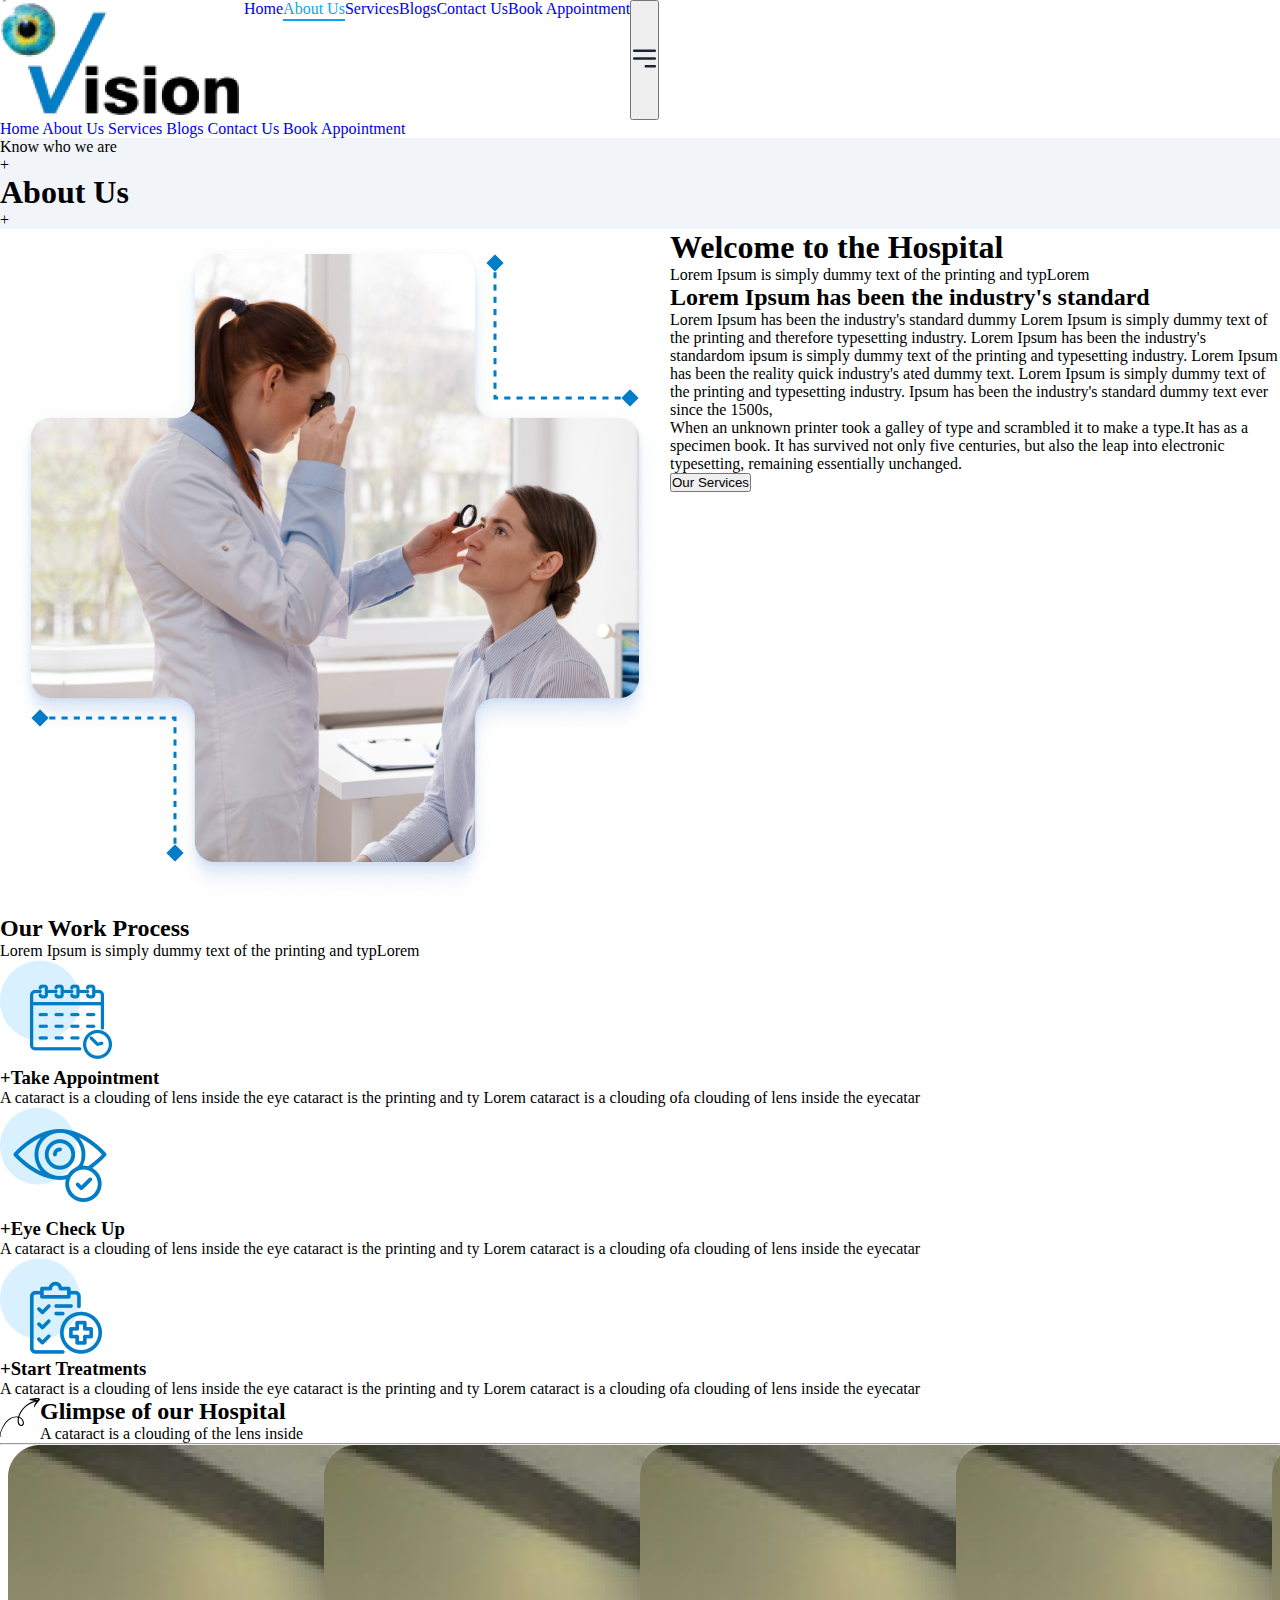
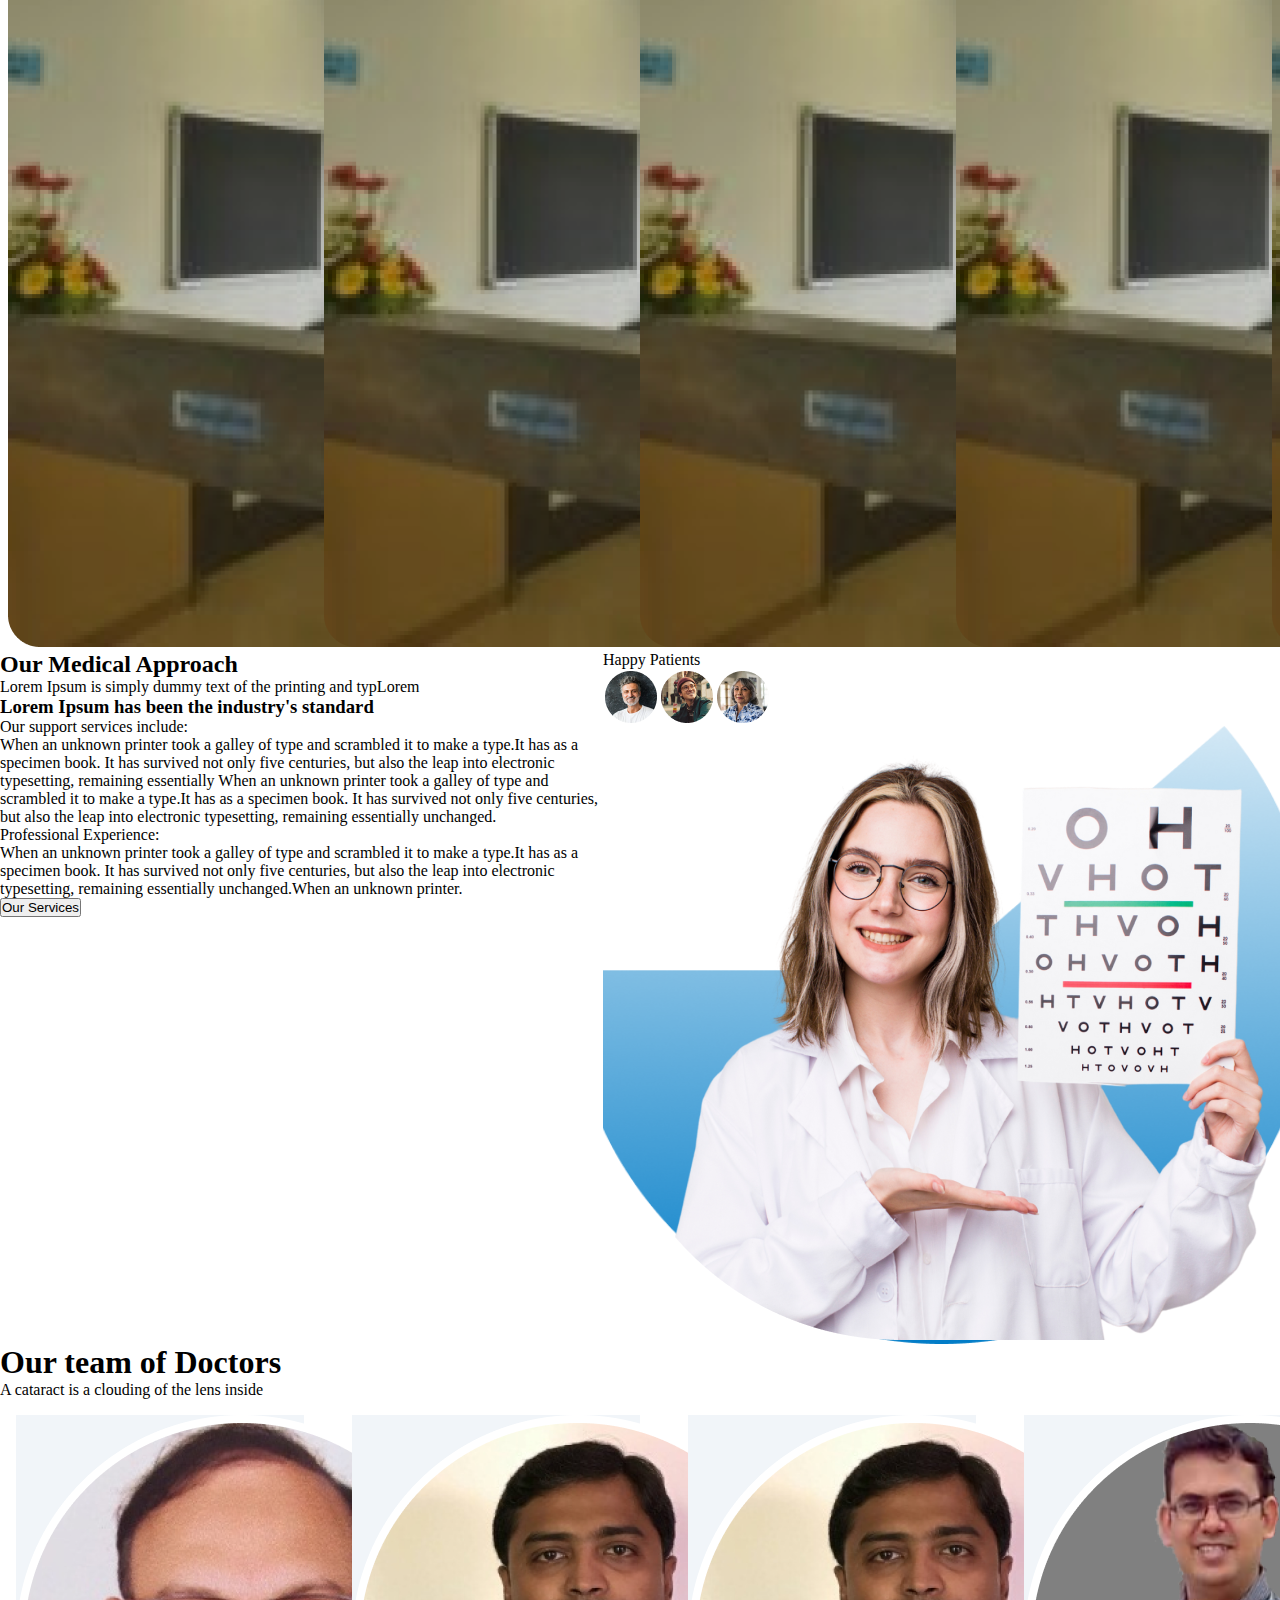
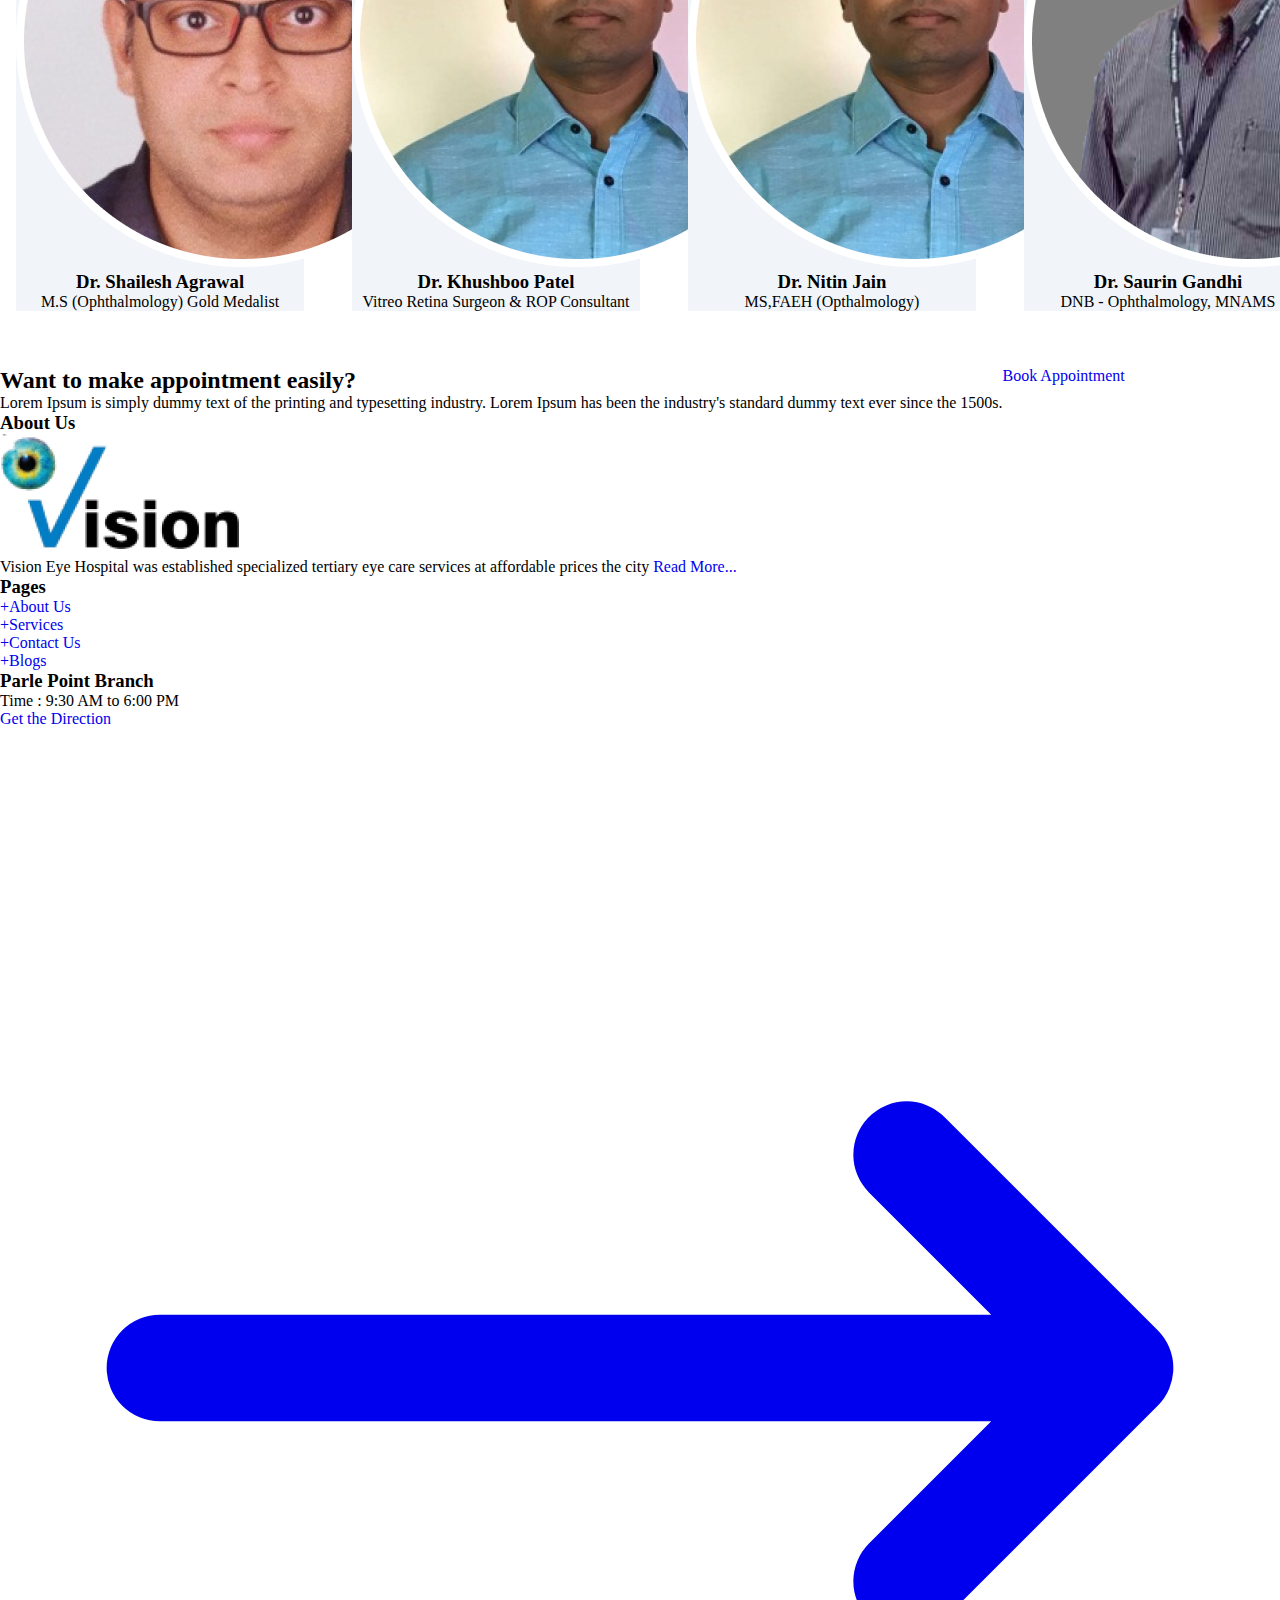
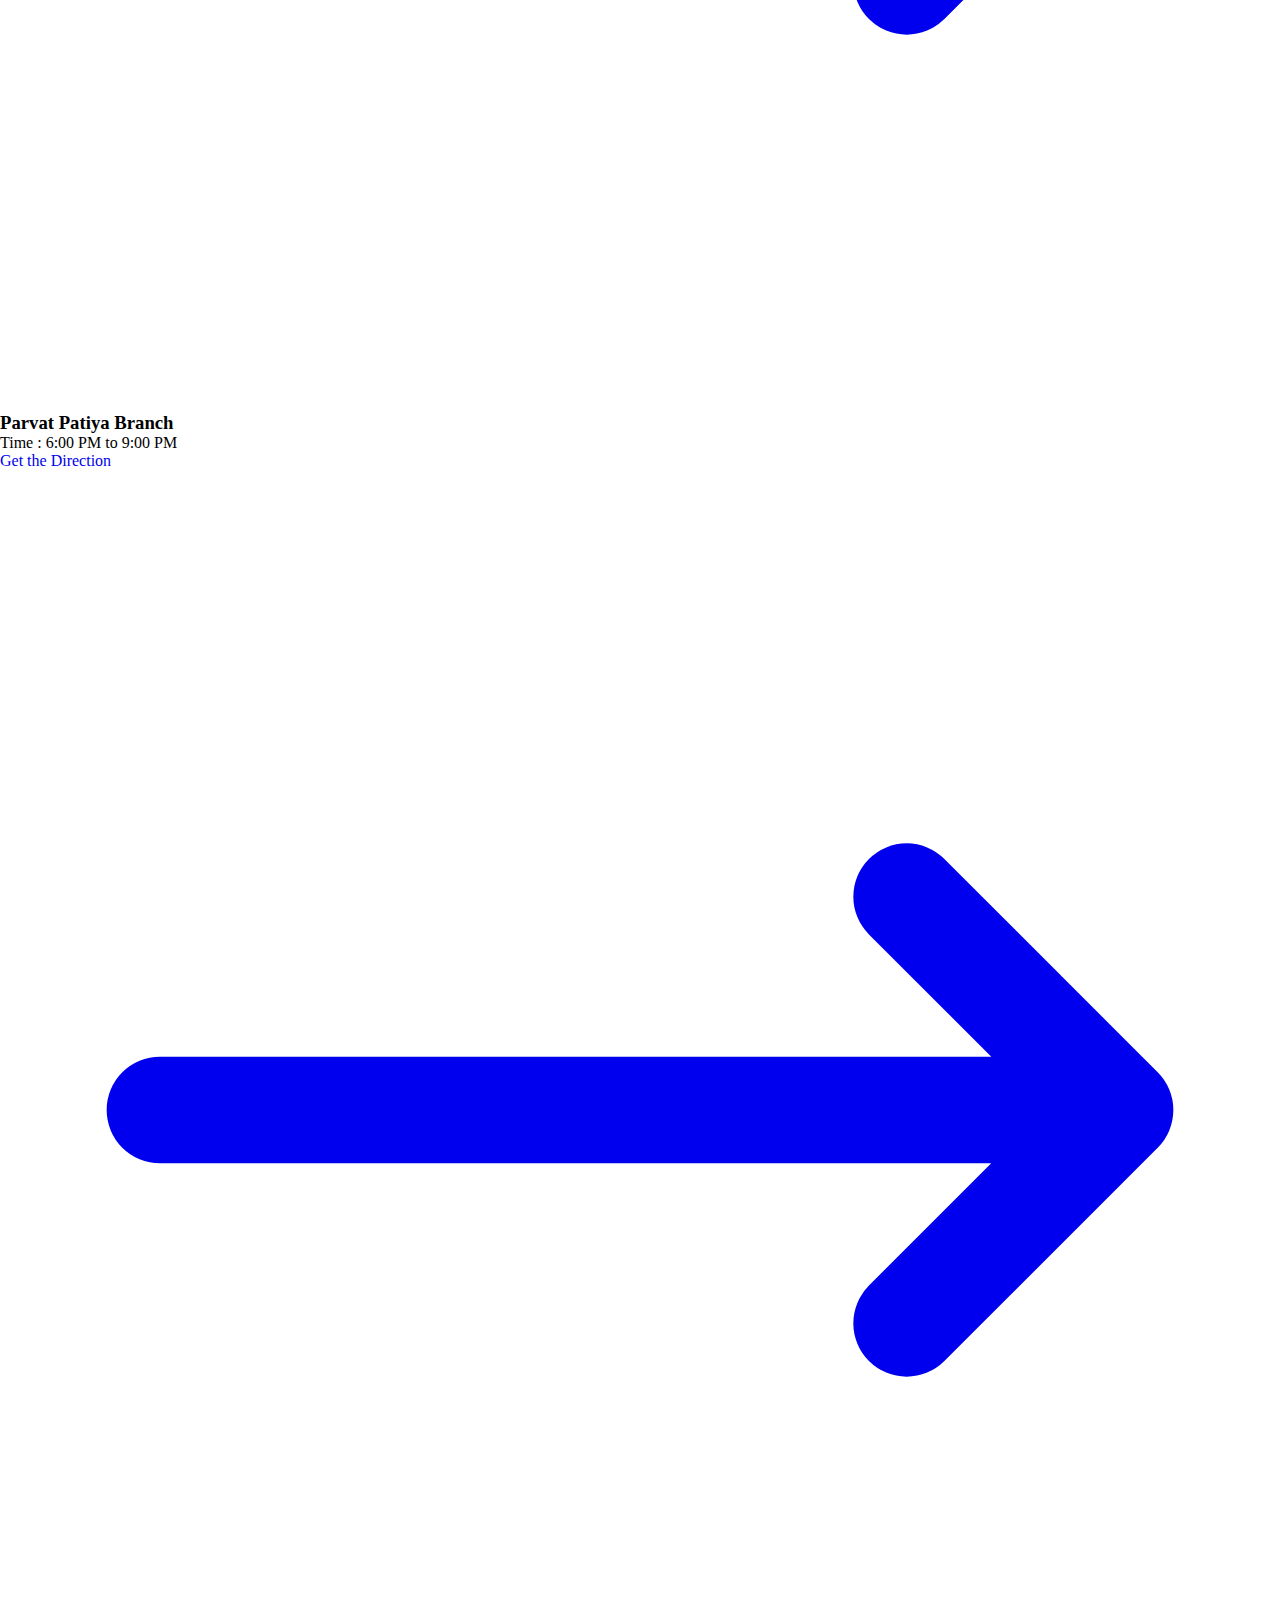
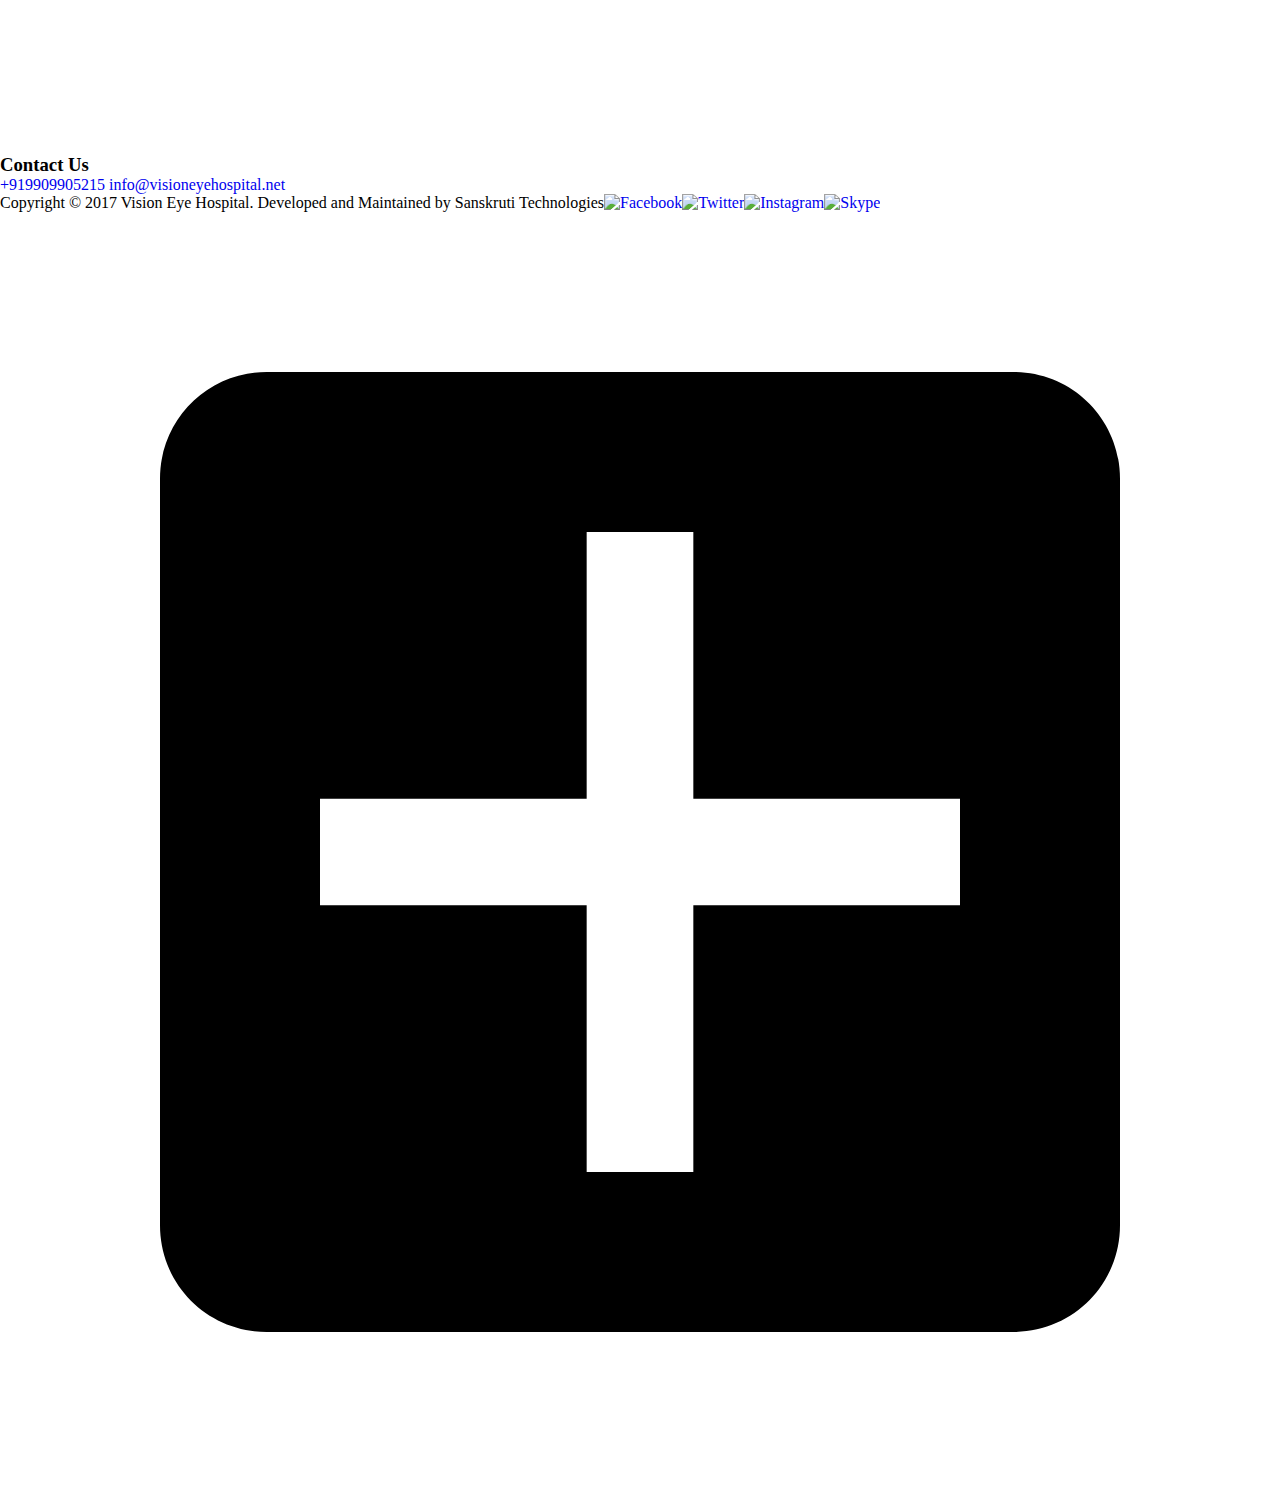
==== about.html @ 5289f66e "Merge branch 'main' of https://github.com/SrMehul108/VisionEyeStat" ====
<!DOCTYPE html>
<html lang="en">

<head>
        <meta charset="UTF-8">
        <meta name="viewport" content="width=device-width, initial-scale=1.0">
        <!-- CSS  -->
        <!-- <link rel="stylesheet" href="./CSS/style.css"> -->
        <link rel="stylesheet" href="./CSS/about.css">
        <link rel="stylesheet" href="./CSS/responsive.css">
        <!-- FONT CDN  -->
        <link rel="preconnect" href="https://fonts.googleapis.com" />
        <link rel="preconnect" href="https://fonts.gstatic.com" crossorigin />
        <link href="https://fonts.googleapis.com/css2?family=Josefin+Sans:ital,wght@0,100..700;1,100..700&display=swap"
                rel="stylesheet" />
        <link href="https://fonts.googleapis.com/css2?family=Italiana&family=Josefin+Sans:ital,wght@0,100..700;1,100..700&display=swap"
                rel="stylesheet" />

        <!-- SLIDER CDN  -->
        <script src="https://cdnjs.cloudflare.com/ajax/libs/slick-carousel/1.9.0/slick.min.js"
                integrity="sha512-HGOnQO9+SP1V92SrtZfjqxxtLmVzqZpjFFekvzZVWoiASSQgSr4cw9Kqd2+l8Llp4Gm0G8GIFJ4ddwZilcdb8A=="
                crossorigin="anonymous" referrerpolicy="no-referrer"></script>
        <link rel="stylesheet" href="https://cdn.jsdelivr.net/npm/swiper@11/swiper-bundle.min.css" />

        <!-- Slick Carousel CSS -->
        <link rel="stylesheet" type="text/css"
                href="https://cdn.jsdelivr.net/npm/slick-carousel@1.8.1/slick/slick.css" />
        <link rel="stylesheet" type="text/css"
                href="https://cdn.jsdelivr.net/npm/slick-carousel@1.8.1/slick/slick-theme.css" />
        <!-- jQuery -->
        <script src="https://code.jquery.com/jquery-3.6.0.min.js"></script>
        <!-- Slick Carousel JS -->
        <script src="https://cdn.jsdelivr.net/npm/slick-carousel@1.8.1/slick/slick.min.js"></script>

        <link href="https://fonts.googleapis.com/css2?family=Italiana&family=Josefin+Sans:ital,wght@0,100..700;1,100..700&display=swap"
                rel="stylesheet" />
        <title>About Us</title>
</head>

<body>
        <!-- BEGINING OF HEADER  -->
        <header class="border-b w-100 sticky top-0 bg-white z-50">
                <div class="container mx-auto px-4 h-20 flex items-center justify-between">
                        <!-- Logo -->
                        <a href="/" class="flex items-center space-x-2">
                                <img src="./Image/headerlogo.png" alt="Vision Logo" class="h-10 w-auto">
                        </a>

                        <!-- Desktop Navigation -->
                        <nav class="hidden md:block">
                                <ul class="flex items-center space-x-8">
                                        <li><a href="./index.html" class="nav-link  text-sm font-medium">Home</a>
                                        </li>
                                        <li><a href="./about.html" class="nav-link active text-sm font-medium">About
                                                        Us</a>
                                        </li>
                                        <li class="dropdown relative">
                                                <a href="#" class="nav-link text-sm font-medium flex items-center">
                                                        Services
                                                        <svg class="w-4 h-4 ml-1" fill="none" stroke="currentColor"
                                                                viewBox="0 0 24 24">
                                                                <path stroke-linecap="round" stroke-linejoin="round"
                                                                        stroke-width="2" d="M19 9l-7 7-7-7" />
                                                        </svg>
                                                </a>
                                                <div class="dropdown-content mt-2 py-2 border border-gray-200">
                                                        <a href="/services/eye-examination"
                                                                class="block px-4 py-2 text-sm hover:bg-gray-100">Eye
                                                                Examination</a>
                                                        <a href="/services/contact-lens"
                                                                class="block px-4 py-2 text-sm hover:bg-gray-100">Contact
                                                                Lens Fitting</a>
                                                        <a href="/services/vision-therapy"
                                                                class="block px-4 py-2 text-sm hover:bg-gray-100">Vision
                                                                Therapy</a>
                                                </div>
                                        </li>
                                        <li><a href="./Blog.html" class="nav-link text-sm font-medium">Blogs</a></li>
                                        <li><a href="./contactUs.html" class="nav-link text-sm font-medium">Contact
                                                        Us</a>
                                        </li>
                                </ul>
                        </nav>

                        <!-- Book Appointment Button -->
                        <a href="./bookAppointment.html"
                                class="bg-blue-500 hover:bg-blue-600 lg:block md:block hidden text-white px-4 py-2 rounded-md text-sm font-medium">
                                Book Appointment
                        </a>

                        <!-- Mobile Menu Button -->
                        <button class="md:hidden" id="mobile-menu-button">
                                <svg width="25" height="19" viewBox="0 0 25 19" fill="none"
                                        xmlns="http://www.w3.org/2000/svg">
                                        <path d="M2.16602 1.75H22.8327M2.16602 9.5H22.8327M13.791 17.25H22.8327"
                                                stroke="#1C2434" stroke-width="2.5" stroke-linecap="round"
                                                stroke-linejoin="round" />
                                </svg>

                        </button>
                </div>

                <!-- Mobile Menu -->
                <div class="mobile-menu md:hidden" id="mobile-menu">
                        <div class="px-4 py-2 space-y-1">
                                <a href="/" class="block px-3 py-2 text-base font-medium hover:bg-gray-100">Home</a>
                                <a href="about.html"
                                        class="block px-3 py-2 text-base font-medium hover:bg-gray-100">About
                                        Us</a>
                                <a href="/services"
                                        class="block px-3 py-2 text-base font-medium hover:bg-gray-100">Services</a>
                                <a href="./Blog.html"
                                        class="block px-3 py-2 text-base font-medium hover:bg-gray-100">Blogs</a>
                                <a href="/contactUs.html"
                                        class="block px-3 py-2 text-base font-medium hover:bg-gray-100">Contact Us</a>
                                <a href="./bookAppointment.html"
                                        class="bg-blue-500 hover:bg-blue-600 text-white px-4 py-2 rounded-md text-sm font-medium">
                                        Book Appointment
                                </a>
                        </div>
                </div>
        </header>
        <!-- END OF HEADER  -->
        <div class="min-h-[300px] bg-pattern relative">
                <div class="bgpng z-10  opacity-0.5">
                        <div class="container mx-auto px-4 py-16 md:py-24">
                                <div class="max-w-4xl mx-auto text-center">
                                        <!-- Label -->
                                        <div class="w-full  mb-4   flex justify-center items-center text-white text-lg">
                                                <div
                                                        class="text-sm text-white font-medium bg-blue-500  px-4 py-1 rounded-full">
                                                        Know who we are</div>
                                        </div>

                                        <!-- Heading Container -->
                                        <div class="relative inline-flex items-center justify-center">
                                                <!-- Left Plus -->
                                                <span
                                                        class="absolute left-7 -top-2 text-blue-500 text-3xl font-semibold">+</span>

                                                <!-- Main Heading -->
                                                <h1
                                                        class="text-4xl md:text-5xl lg:text-6xl font-bold text-gray-900 px-12">
                                                        About Us
                                                </h1>

                                                <!-- Right Plus -->
                                                <span
                                                        class="absolute right-6 -bottom-2 text-blue-500 text-3xl font-semibold">+</span>
                                        </div>
                                </div>
                        </div>
                </div>
        </div>

        <!-- section -->
        <main class="container mx-auto px-4 py-12 md:py-24">
                <div class="flex flex-col md:flex-row items-center gap-8 md:gap-16">
                        <!-- Image Section with Decorative Elements -->
                        <div class="relative w-full md:w-1/2">
                                <img src="../Image/aboutSection1.png" alt="Doctor examining patient"
                                        class="rounded-lg  relative z-10" />
                        </div>

                        <!-- Content Section -->
                        <div class="w-full md:w-1/2 space-y-6">
                                <div class="space-y-2">
                                        <h1 class="text-4xl md:text-5xl font-bold">
                                                <span class="text-blue-500">Welcome</span> to the Hospital
                                        </h1>
                                        <p class="text-gray-600">
                                                Lorem Ipsum is simply dummy text of the printing and typLorem
                                        </p>
                                        <div class=" w-6 h-0 border border-black"></div>
                                </div>
                                <div class="space-y-4">
                                        <h2 class="text-xl font-semibold text-gray-800">
                                                Lorem Ipsum has been the industry's standard
                                        </h2>
                                        <p class="text-gray-600">
                                                Lorem Ipsum has been the industry's standard dummy Lorem Ipsum is simply
                                                dummy text of the printing and therefore typesetting industry. Lorem
                                                Ipsum has been the industry's standardom ipsum is simply dummy text of
                                                the printing and typesetting industry. Lorem Ipsum has been the reality
                                                quick industry's ated dummy text. Lorem Ipsum is simply dummy text of
                                                the printing and typesetting industry. Ipsum has been the industry's
                                                standard dummy text ever since the 1500s,
                                        </p>
                                        <p class="text-gray-600">
                                                When an unknown printer took a galley of type and scrambled it to make a
                                                type.It has as a specimen book. It has survived not only five centuries,
                                                but also the leap into electronic typesetting, remaining essentially
                                                unchanged.
                                        </p>
                                </div>

                                <button
                                        class="bg-blue-500 text-white px-8 py-3 rounded-lg hover:bg-blue-600 transition-colors">
                                        Our Services
                                </button>
                        </div>
                </div>
        </main>
        <!-- our work process -->
        <div class="bg-gray-50">
                <section class="container mx-auto px-4 py-16 ">
                        <!-- Header -->
                        <div class="text-center mb-4">
                                <h2 class="text-3xl md:text-4xl font-bold mb-4">
                                        Our <span class="text-blue-500">Work</span> Process
                                </h2>
                                <p class="text-gray-600">
                                        Lorem Ipsum is simply dummy text of the printing and typLorem
                                </p>
                                <div class="w-10 h-1 bg-black mx-auto mt-4"></div>
                        </div>

                        <!-- Process Cards -->
                        <div class="grid grid-cols-1 md:grid-cols-3 gap-8 max-w-6xl mx-auto">
                                <!-- Take Appointment -->
                                <div class="text-center p-6">
                                        <div class="w-16 h-16 mx-auto mb-6">
                                                <img src="../Image/f1.png" alt="">
                                        </div>
                                        <h3 class="text-xl font-semibold mb-4 flex items-center justify-center">
                                                <span class="text-blue-500 mr-2">+</span>
                                                Take Appointment
                                        </h3>
                                        <p class="text-gray-600 leading-relaxed">
                                                A cataract is a clouding of lens inside the eye cataract is the printing
                                                and ty Lorem cataract is a clouding ofa clouding of lens inside the
                                                eyecatar
                                        </p>
                                </div>

                                <!-- Eye Check Up -->
                                <div class="text-center p-6">
                                        <div class="w-16 h-16 mx-auto mb-6">
                                                <img src="../Image/f2.png" alt="">
                                        </div>
                                        <h3 class="text-xl font-semibold mb-4 flex items-center justify-center">
                                                <span class="text-blue-500 mr-2">+</span>
                                                Eye Check Up
                                        </h3>
                                        <p class="text-gray-600 leading-relaxed">
                                                A cataract is a clouding of lens inside the eye cataract is the printing
                                                and ty Lorem cataract is a clouding ofa clouding of lens inside the
                                                eyecatar
                                        </p>
                                </div>

                                <!-- Start Treatments -->
                                <div class="text-center p-6">
                                        <div class="w-16 h-16 mx-auto mb-6">
                                                <img src="../Image/f3.png" alt="">
                                        </div>
                                        <h3 class="text-xl font-semibold mb-4 flex items-center justify-center">
                                                <span class="text-blue-500 mr-2">+</span>
                                                Start Treatments
                                        </h3>
                                        <p class="text-gray-600 leading-relaxed">
                                                A cataract is a clouding of lens inside the eye cataract is the printing
                                                and ty Lorem cataract is a clouding ofa clouding of lens inside the
                                                eyecatar
                                        </p>
                                </div>
                        </div>
                </section>
        </div>
        <!-- slider -->
        <section>
                <div class="container mx-auto px-4">
                        <div class="text-center mb-4 md:mb-4 flex items-center justify-center">
                                <svg width="40" height="40" viewBox="0 0 144 144" fill="none"
                                        xmlns="http://www.w3.org/2000/svg" class="mr-2 md:mr-4">
                                        <path fill-rule="evenodd" clip-rule="evenodd"
                                                d="M129.189 0.0490494C128.744 0.119441 126.422 0.377545 124.03 0.635648C114.719 1.6446 109.23 2.4893 108.058 3.09936C107.119 3.56864 106.674 4.34295 106.674 5.44576C106.674 6.71281 107.424 7.51058 109.043 7.97986C110.403 8.37875 110.825 8.42567 118.87 9.52847C121.778 9.92736 124.288 10.3028 124.475 10.3732C124.663 10.4436 122.951 11.1006 120.676 11.8749C110.028 15.4414 100.412 20.7677 91.7339 27.9242C88.38 30.7164 81.6957 37.4271 79.2096 40.5009C73.8387 47.2116 69.6874 54.8139 66.5681 63.7302C65.9348 65.4665 65.3484 66.8978 65.2546 66.8978C65.1374 66.8978 63.7771 66.7336 62.2291 66.5693C52.9649 65.5134 43.1847 68.1649 34.1316 74.2186C24.7735 80.46 18.5349 87.7338 10.5371 101.742C2.53943 115.726 -1.0959 127.482 0.287874 135.014C0.89767 138.463 2.0469 140.035 3.97011 140.082C5.28352 140.105 5.37733 139.659 4.20465 139.049C3.05541 138.463 2.6567 137.9 2.32835 136.281C0.616228 128.021 6.24512 113.028 17.4325 96.1104C23.2725 87.241 28.362 81.9147 35.5622 77.1046C43.8649 71.5437 52.7069 69.033 61.1737 69.8308C64.9967 70.1828 64.6917 69.9247 64.1992 72.4822C62.2525 82.5013 63.8005 92.6378 67.9753 97.354C73.1116 103.079 81.9771 102 85.0027 95.2657C86.3395 92.2858 86.3864 87.7103 85.1434 83.9796C83.1498 78.0901 80.007 73.8197 75.4335 70.8163C73.8152 69.7604 70.4848 68.1883 69.875 68.1883C69.359 68.1883 69.4294 67.6487 70.2268 65.3257C72.3377 59.2486 75.457 52.7021 78.4122 48.244C83.2436 40.9232 91.4524 32.5701 99.1687 27.103C105.806 22.4102 113.241 18.5386 120.512 16.0045C123.772 14.8548 129.87 13.1889 130.081 13.3766C130.128 13.447 129.541 14.362 128.791 15.4414C124.78 21.0258 122.716 26.0706 122.388 30.998C122.224 33.7198 122.341 34.588 122.88 34.2595C122.998 34.1891 123.678 32.969 124.405 31.5611C126.281 27.8069 131.722 20.6738 139.579 11.6402C141.127 9.85697 142.652 7.86254 143.027 7.08823C144.552 4.03792 143.52 1.48035 140.377 0.471397C139.439 0.166366 138.102 0.0490408 134.584 0.0255769C132.074 -0.021351 129.635 0.00212153 129.189 0.0490494ZM137.117 4.92955C137.187 5.0234 136.718 5.63346 136.061 6.29045L134.865 7.48712L131.042 6.73627C128.931 6.33739 126.727 5.9385 126.14 5.8681C124.827 5.68039 124.123 5.32843 124.968 5.28151C125.296 5.28151 126.868 5.11725 128.486 4.953C131.3 4.64797 136.812 4.62451 137.117 4.92955ZM71.5168 72.5292C76.2075 74.899 79.4441 78.8175 81.3204 84.355C83.6189 91.1361 81.2266 96.8378 76.0433 96.8847C73.3227 96.9082 70.9773 95.2188 69.5936 92.2389C68.2802 89.4232 67.6938 86.5606 67.5765 82.1259C67.4593 78.3248 67.6 76.4242 68.2333 72.7403L68.4912 71.2856L69.359 71.5906C69.8515 71.7548 70.8132 72.1772 71.5168 72.5292Z"
                                                fill="currentColor" />
                                </svg>
                                <div class="text-left">
                                        <h2 class="text-2xl md:text-3xl font-bold text-gray-800">
                                                <span class="text-blue-500">Glimpse</span> of our Hospital
                                        </h2>
                                        <p class="text-gray-500 text-base mt-2">A cataract is a clouding of the lens
                                                inside</p>
                                </div>
                        </div>
                        <hr class="border-gray-900 w-14 border border-1 mx-auto">
                        <div class="relative mx-auto flex items-center justify-center">
                                <div id="slider"
                                        class="flex overflow-x-auto gap-4 scroll-smooth py-6 md:py-10 px-4 md:px-10">
                                        <div class="image-box rounded-lg bg-transparent p-1 relative hover:scale-105">
                                                <div class="top-right-box absolute top-0 right-0 bg-blue-500 w-8 h-8 md:w-32 md:h-32 rounded-lg"
                                                        style="z-index: -1;">
                                                </div>
                                                <div class="bottom-left-box absolute bottom-0 left-0 bg-blue-500 w-8 h-8 md:w-32 md:h-32 rounded-lg"
                                                        style="z-index: -1;">
                                                </div>
                                                <div class="top-right-box absolute top-0 left-0 bg-blue-500 w-8 h-8 md:w-32 md:h-32 rounded-lg"
                                                        style="z-index: -1;">
                                                </div>
                                                <div class="bottom-left-box absolute bottom-0 right-0 bg-blue-500 w-8 h-8 md:w-32 md:h-32 rounded-lg"
                                                        style="z-index: -1;">
                                                </div>
                                                <img src="./Image/HospitalRoom.png" alt="Image 1"
                                                        style="z-index: 1!important;"
                                                        class="rounded-lg shadow-md w-full h-full object-cover z-20">
                                        </div>
                                        <div class="image-box rounded-lg bg-transparent p-1 relative hover:scale-105">
                                                <div class="top-right-box absolute top-0 right-0 bg-blue-500 w-8 h-8 md:w-32 md:h-32 rounded-lg"
                                                        style="z-index: -1;">
                                                </div>
                                                <div class="bottom-left-box absolute bottom-0 left-0 bg-blue-500 w-8 h-8 md:w-32 md:h-32 rounded-lg"
                                                        style="z-index: -1;">
                                                </div>
                                                <div class="top-right-box absolute top-0 left-0 bg-blue-500 w-8 h-8 md:w-32 md:h-32 rounded-lg"
                                                        style="z-index: -1;">
                                                </div>
                                                <div class="bottom-left-box absolute bottom-0 right-0 bg-blue-500 w-8 h-8 md:w-32 md:h-32 rounded-lg"
                                                        style="z-index: -1;">
                                                </div>
                                                <img src="./Image/HospitalRoom.png" alt="Image 2"
                                                        style="z-index: 1!important;"
                                                        class="rounded-lg shadow-md w-full h-full object-cover z-20">
                                        </div>
                                        <div class="image-box rounded-lg bg-transparent p-1 relative hover:scale-105">
                                                <div class="top-right-box absolute top-0 right-0 bg-blue-500 w-8 h-8 md:w-32 md:h-32 rounded-lg"
                                                        style="z-index: -1;">
                                                </div>
                                                <div class="bottom-left-box absolute bottom-0 left-0 bg-blue-500 w-8 h-8 md:w-32 md:h-32 rounded-lg"
                                                        style="z-index: -1;">
                                                </div>
                                                <div class="top-right-box absolute top-0 left-0 bg-blue-500 w-8 h-8 md:w-32 md:h-32 rounded-lg"
                                                        style="z-index: -1;">
                                                </div>
                                                <div class="bottom-left-box absolute bottom-0 right-0 bg-blue-500 w-8 h-8 md:w-32 md:h-32 rounded-lg"
                                                        style="z-index: -1;">
                                                </div>
                                                <img src="./Image/HospitalRoom.png" alt="Image 1"
                                                        style="z-index: 1!important;"
                                                        class="rounded-lg shadow-md w-full h-full object-cover z-20">
                                        </div>
                                        <div class="image-box rounded-lg bg-transparent p-1 relative hover:scale-105">
                                                <div class="top-right-box absolute top-0 right-0 bg-blue-500 w-8 h-8 md:w-32 md:h-32 rounded-lg"
                                                        style="z-index: -1;">
                                                </div>
                                                <div class="bottom-left-box absolute bottom-0 left-0 bg-blue-500 w-8 h-8 md:w-32 md:h-32 rounded-lg"
                                                        style="z-index: -1;">
                                                </div>
                                                <div class="top-right-box absolute top-0 left-0 bg-blue-500 w-8 h-8 md:w-32 md:h-32 rounded-lg"
                                                        style="z-index: -1;">
                                                </div>
                                                <div class="bottom-left-box absolute bottom-0 right-0 bg-blue-500 w-8 h-8 md:w-32 md:h-32 rounded-lg"
                                                        style="z-index: -1;">
                                                </div>
                                                <img src="./Image/HospitalRoom.png" alt="Image 2"
                                                        style="z-index: 1!important;"
                                                        class="rounded-lg shadow-md w-full h-full object-cover z-20">
                                        </div>
                                </div>
                        </div>
                </div>

        </section>

        <!-- our team of Doctor -->
        <section class="container mx-auto px-4 py-16">
                <div class="flex flex-col lg:flex-row items-center gap-12">
                        <!-- Left Content -->
                        <div class="w-full lg:w-1/2 space-y-6">
                                <h2 class="text-3xl md:text-4xl font-bold">
                                        Our Medical <span class="text-blue-500">Approach</span>
                                </h2>
                                <p class="text-gray-600">
                                        Lorem Ipsum is simply dummy text of the printing and typLorem
                                </p>
                                <div class="w-10 h-1 bg-black mx-auto mt-4"></div>
                                <h3 class="text-xl font-semibold text-gray-800">
                                        Lorem Ipsum has been the industry's standard
                                </h3>

                                <div class="space-y-4">
                                        <p class="font-medium">Our support services include:</p>
                                        <p class="text-gray-600">
                                                When an unknown printer took a galley of type and scrambled it to make a
                                                type.It has as a specimen book. It has survived not only five centuries,
                                                but also the leap into electronic typesetting, remaining essentially
                                                When an unknown printer took a galley of type and scrambled it to make a
                                                type.It has as a specimen book. It has survived not only five centuries,
                                                but also the leap into electronic typesetting, remaining essentially
                                                unchanged.
                                        </p>
                                </div>

                                <div class="space-y-4">
                                        <p class="font-medium">Professional Experience:</p>
                                        <p class="text-gray-600">
                                                When an unknown printer took a galley of type and scrambled it to make a
                                                type.It has as a specimen book. It has survived not only five centuries,
                                                but also the leap into electronic typesetting, remaining essentially
                                                unchanged.When an unknown printer.
                                        </p>
                                </div>

                                <button
                                        class="bg-blue-500 text-white px-8 py-3 rounded-lg hover:bg-blue-600 transition-colors">
                                        Our Services
                                </button>
                        </div>

                        <!-- Right Content -->
                        <div class="w-full lg:w-1/2 relative">
                                <!-- Happy Patients Card -->
                                <div
                                        class="absolute left-0 top-8 bg-[#e5f3fc] border border-blue-500 rounded-lg shadow-lg p-3 z-10 hidden sm:block">
                                        <p class="text-sm font-medium mb-2">Happy Patients</p>
                                        <div class="flex items-center gap-1">
                                                <div class="flex -space-x-2">
                                                        <img src="../Image/h1.png" alt="Patient 1"
                                                                class="w-8 h-8 rounded-full border-2 border-white" />
                                                        <img src="../Image/h2.png" alt="Patient 2"
                                                                class="w-8 h-8 rounded-full border-2 border-white" />
                                                        <img src="../Image/h3.png" alt="Patient 3"
                                                                class="w-8 h-8 rounded-full border-2 border-white" />
                                                        <img src="../Image/h4.png" alt="Patient 3"
                                                                class="w-8 h-8 rounded-full border-2 border-white bg-black cover" />
                                                </div>

                                        </div>
                                </div>

                                <!-- Main Image with Background Shape -->
                                <div class="relative overflow-hidden Background">
                                        <div class="absolute inset-0  transform translate-x-4 translate-y-9">
                                        </div>
                                        <img src="../Image/aboutdoctor.png" alt="Doctor holding eye test chart"
                                                class="relative z-[1] -top-1 w-full overflow-hidden  " />
                                </div>

                        </div>
                </div>
        </section>

        <!-- BEGINNING OF OUR TEAM -->
        <section class="py-16 px-4 md:py-24 container">
                <div class="mx-auto overflow-x-hidden">

                        <div class="relative mb-16 text-center">
                                <h1 class="text-4xl font-bold md:text-5xl">
                                        <span class="text-black">Our</span>
                                        <span class="text-sky-500">team</span>
                                        <span class="text-black">of Doctors</span>
                                </h1>
                                <p class="mt-4 text-gray-500">A cataract is a clouding of the lens inside</p>
                                <div class="mt-4 h-0.5 w-24 bg-sky-500 mx-auto"></div>
                        </div>


                        <div class="pt-12 p-4">
                                <div class="swiper mySwiper">
                                        <div class="swiper-wrapper">

                                                <div class="swiper-slide flex justify-center">
                                                        <div
                                                                class="doctor-card rounded-xl bg-transparent p-6 text-center bg-[#f1f5f9]">

                                                                <div
                                                                        class="relative mx-auto w-48 h-48 overflow-hidden rounded-full bg-white">
                                                                        <img src="./Image/DrShaileshAgrawal.png"
                                                                                alt="Dr. Shailesh Agrawal"
                                                                                class="w-full h-full object-cover" />
                                                                </div>

                                                                <div
                                                                        class="mx-auto mt-6 max-w-[250px] transform bg-white p-2 rounded-lg -translate-y-[-60px] border border-blue-200">
                                                                        <h3 class="text-sky-500 text-xl font-bold mb-2">
                                                                                Dr. Shailesh Agrawal</h3>
                                                                        <p class="text-black text-sm">M.S
                                                                                (Ophthalmology) Gold Medalist</p>
                                                                </div>
                                                        </div>
                                                </div>

                                                <div class="swiper-slide flex justify-center">
                                                        <div
                                                                class="doctor-card rounded-xl bg-transparent p-6 text-center">
                                                                <div
                                                                        class="relative mx-auto w-48 h-48 overflow-hidden rounded-full bg-sky-100">
                                                                        <img src="./Image/DrNitinJain.png"
                                                                                alt="Dr. Khushboo Patel"
                                                                                class="w-full h-full object-cover" />
                                                                </div>
                                                                <div
                                                                        class="mx-auto mt-6 max-w-[250px] transform bg-white p-2 rounded-lg -translate-y-[-60px] border border-blue-200">
                                                                        <h3 class="text-sky-500 text-xl font-bold mb-2">
                                                                                Dr. Khushboo Patel</h3>
                                                                        <p class="text-black text-sm">Vitreo Retina
                                                                                Surgeon & ROP Consultant</p>
                                                                </div>
                                                        </div>
                                                </div>

                                                <div class="swiper-slide flex justify-center">
                                                        <div
                                                                class="doctor-card rounded-xl bg-transparent p-6 text-center">
                                                                <div
                                                                        class="relative mx-auto w-48 h-48 overflow-hidden rounded-full bg-pink-50">
                                                                        <img src="./Image/DrNitinJain.png"
                                                                                alt="Dr. Nitin Jain"
                                                                                class="w-full h-full object-cover" />
                                                                </div>
                                                                <div
                                                                        class="mx-auto mt-6 max-w-[250px] transform bg-white p-2 rounded-lg -translate-y-[-60px] border border-blue-200">
                                                                        <h3 class="text-sky-500 text-xl font-bold mb-2">
                                                                                Dr. Nitin Jain</h3>
                                                                        <p class="text-black text-sm">MS,FAEH
                                                                                (Opthalmology)</p>
                                                                </div>
                                                        </div>
                                                </div>

                                                <div class="swiper-slide flex justify-center">
                                                        <div
                                                                class="doctor-card rounded-xl bg-transparent p-6 text-center">
                                                                <div
                                                                        class="relative mx-auto w-48 h-48 overflow-hidden rounded-full bg-gray-100">
                                                                        <img src="./Image/DrSaurinGandhi.png"
                                                                                alt="Dr. Saurin Gandhi"
                                                                                class="w-full h-full object-cover" />
                                                                </div>
                                                                <div
                                                                        class="mx-auto mt-6 max-w-[250px] transform bg-white p-2 rounded-lg -translate-y-[-60px] border border-blue-200">
                                                                        <h3 class="text-sky-500 text-xl font-bold mb-2">
                                                                                Dr. Saurin Gandhi</h3>
                                                                        <p class="text-black text-sm">DNB -
                                                                                Ophthalmology, MNAMS</p>
                                                                </div>
                                                        </div>
                                                </div>
                                        </div>





                                        <div class="swiper-pagination"></div>
                                        <div class="flex justify-center swiper-button-our-team">
                                                <div class="swiper-button-next-our"></div>
                                                <div class="swiper-button-prev-our"></div>
                                        </div>
                                </div>
                        </div>
                </div>
        </section>
        <!-- END OF OUR TEAM -->
        <!-- BEGINING OF FOOTER SECTION  -->
        <div>
                <div class=" pt-20">
                        <div class="container mx-auto px-4">
                                <div
                                        class="bg-white rounded-2xl p-6 md:p-8 shadow-xl relative z-10 transform translate-y-[60px]">
                                        <div
                                                class="flex flex-col md:flex-row justify-between items-start md:items-center gap-6">
                                                <div>
                                                        <h2 class="text-sky-500 text-2xl font-bold mb-2">Want to make
                                                                appointment easily?</h2>
                                                        <p class="text-gray-600 max-w-2xl">Lorem Ipsum is simply dummy
                                                                text of the printing and
                                                                typesetting industry. Lorem Ipsum has been the
                                                                industry's standard dummy text ever since
                                                                the 1500s.</p>
                                                </div>
                                                <a href="#"
                                                        class="bg-sky-500 text-white px-8 py-3 rounded-lg hover:bg-sky-600 transition-colors whitespace-nowrap">
                                                        Book Appointment
                                                </a>
                                        </div>
                                </div>
                        </div>
                </div>

                <footer class="bg-[#1e2937] text-white pt-20 pb-8">
                        <div class="container mx-auto px-4">
                                <div class="grid grid-cols-1 sm:grid-cols-2 lg:grid-cols-5 gap-8 lg:gap-12">

                                        <div>
                                                <h3 class="text-lg font-semibold mb-6 relative inline-block">
                                                        About Us
                                                        <span
                                                                class="absolute -bottom-2 left-0 w-12 h-0.5 bg-sky-500"></span>
                                                </h3>
                                                <img src="./Image/headerlogo.png" alt="Vision Logo" class="h-12 mb-4">
                                                <p class="text-gray-400 text-sm">
                                                        Vision Eye Hospital was established specialized tertiary eye
                                                        care services at affordable
                                                        prices the city
                                                        <a href="#" class="text-sky-500 hover:text-sky-400 ml-1">Read
                                                                More...</a>
                                                </p>
                                        </div>

                                        <div>
                                                <h3 class="text-lg font-semibold mb-6 relative inline-block">
                                                        Pages
                                                        <span
                                                                class="absolute -bottom-2 left-0 w-12 h-0.5 bg-sky-500"></span>
                                                </h3>
                                                <ul class="space-y-3">
                                                        <li>
                                                                <a href="#"
                                                                        class="text-gray-400 hover:text-white flex items-center gap-2 group">
                                                                        <span class="text-sky-500 text-lg">+</span>
                                                                        <span
                                                                                class="group-hover:translate-x-1 transition-transform">About
                                                                                Us</span>
                                                                </a>
                                                        </li>
                                                        <li>
                                                                <a href="#"
                                                                        class="text-gray-400 hover:text-white flex items-center gap-2 group">
                                                                        <span class="text-sky-500 text-lg">+</span>
                                                                        <span
                                                                                class="group-hover:translate-x-1 transition-transform">Services</span>
                                                                </a>
                                                        </li>
                                                        <li>
                                                                <a href="#"
                                                                        class="text-gray-400 hover:text-white flex items-center gap-2 group">
                                                                        <span class="text-sky-500 text-lg">+</span>
                                                                        <span
                                                                                class="group-hover:translate-x-1 transition-transform">Contact
                                                                                Us</span>
                                                                </a>
                                                        </li>
                                                        <li>
                                                                <a href="#"
                                                                        class="text-gray-400 hover:text-white flex items-center gap-2 group">
                                                                        <span class="text-sky-500 text-lg">+</span>
                                                                        <span
                                                                                class="group-hover:translate-x-1 transition-transform">Blogs</span>
                                                                </a>
                                                        </li>
                                                </ul>
                                        </div>

                                        <div>
                                                <h3 class="text-lg font-semibold mb-6 relative inline-block">
                                                        Parle Point Branch
                                                        <span
                                                                class="absolute -bottom-2 left-0 w-12 h-0.5 bg-sky-500"></span>
                                                </h3>
                                                <p class="text-gray-400 mb-3">Time : 9:30 AM to 6:00 PM</p>
                                                <a href="#"
                                                        class="text-gray-400 hover:text-white inline-flex items-center group">
                                                        <span class="border-b border-gray-400 group-hover:border-white">Get
                                                                the Direction</span>
                                                        <svg class="w-5 h-5 ml-1 group-hover:translate-x-1 transition-transform"
                                                                fill="none" stroke="currentColor" viewBox="0 0 24 24">
                                                                <path stroke-linecap="round" stroke-linejoin="round"
                                                                        stroke-width="2" d="M17 8l4 4m0 0l-4 4m4-4H3" />
                                                        </svg>
                                                </a>
                                        </div>

                                        <div>
                                                <h3 class="text-lg font-semibold mb-6 relative inline-block">
                                                        Parvat Patiya Branch
                                                        <span
                                                                class="absolute -bottom-2 left-0 w-12 h-0.5 bg-sky-500"></span>
                                                </h3>
                                                <p class="text-gray-400 mb-3">Time : 6:00 PM to 9:00 PM</p>
                                                <a href="#"
                                                        class="text-gray-400 hover:text-white inline-flex items-center group">
                                                        <span class="border-b border-gray-400 group-hover:border-white">Get
                                                                the Direction</span>
                                                        <svg class="w-5 h-5 ml-1 group-hover:translate-x-1 transition-transform"
                                                                fill="none" stroke="currentColor" viewBox="0 0 24 24">
                                                                <path stroke-linecap="round" stroke-linejoin="round"
                                                                        stroke-width="2" d="M17 8l4 4m0 0l-4 4m4-4H3" />
                                                        </svg>
                                                </a>
                                        </div>

                                        <div>
                                                <h3 class="text-lg font-semibold mb-6 relative inline-block">
                                                        Contact Us
                                                        <span
                                                                class="absolute -bottom-2 left-0 w-12 h-0.5 bg-sky-500"></span>
                                                </h3>
                                                <a href="tel:+919909905215"
                                                        class="bg-gray-100 text-gray-900 px-6 py-3 rounded-lg inline-block mb-4 hover:bg-gray-200 transition-colors">
                                                        +919909905215
                                                </a>
                                                <a href="mailto:info@visioneyehospital.net"
                                                        class="text-gray-400 hover:text-white block">
                                                        info@visioneyehospital.net
                                                </a>
                                        </div>
                                </div>

                                <div class="mt-16 pt-8 border-t border-gray-700">
                                        <div class="flex flex-col md:flex-row justify-between items-center gap-4">
                                                <p class="text-gray-400 text-sm text-center md:text-left">
                                                        Copyright © 2017 Vision Eye Hospital. Developed and Maintained
                                                        by Sanskruti Technologies
                                                </p>
                                                <div class="flex gap-6">
                                                        <a href="#"
                                                                class="text-gray-400 hover:text-white transition-colors">
                                                                <img src="facebook.svg" alt="Facebook" class="w-5 h-5">
                                                        </a>
                                                        <a href="#"
                                                                class="text-gray-400 hover:text-white transition-colors">
                                                                <img src="twitter.svg" alt="Twitter" class="w-5 h-5">
                                                        </a>
                                                        <a href="#"
                                                                class="text-gray-400 hover:text-white transition-colors">
                                                                <img src="instagram.svg" alt="Instagram"
                                                                        class="w-5 h-5">
                                                        </a>
                                                        <a href="#"
                                                                class="text-gray-400 hover:text-white transition-colors">
                                                                <img src="skype.svg" alt="Skype" class="w-5 h-5">
                                                        </a>
                                                </div>
                                        </div>
                                </div>
                        </div>

                        <div class="absolute left-0 top-1/2 -translate-y-1/2">
                                <svg class="w-40 h-40 text-gray-800 opacity-10" viewBox="0 0 24 24" fill="currentColor">
                                        <path
                                                d="M19 3H5C3.89 3 3 3.89 3 5V19C3 20.11 3.89 21 5 21H19C20.11 21 21 20.11 21 19V5C21 3.89 20.11 3 19 3M18 13H13V18H11V13H6V11H11V6H13V11H18V13Z" />
                                </svg>
                        </div>
                </footer>
        </div>
        <!-- END OF FOOTER SECTION  -->
        <!-- SCRIPT -->
        <script src="./Js/main.js"></script>
        <script src="https://cdn.tailwindcss.com"></script>
        <script src="https://cdn.jsdelivr.net/npm/swiper@11/swiper-bundle.min.js"></script>
        <script>
                const slider = document.querySelector('#slider');
                const images = slider.children;
                let index = 0;

                function autoScroll() {
                        index++;
                        if (index >= images.length) {
                                index = 0;
                        }
                        slider.scrollTo({
                                left: index * (images[0].clientWidth + 16),
                                behavior: 'smooth'
                        });
                }

                const firstImageClone = images[0].cloneNode(true);
                slider.appendChild(firstImageClone);

                setInterval(autoScroll, 3000);

                //Our Team Swiper
                var swiper = new Swiper(".mySwiper", {
                        loop: true,
                        pagination: {
                                el: ".swiper-pagination",
                                clickable: true,
                        },
                        navigation: {
                                nextEl: ".swiper-button-next-our",
                                prevEl: ".swiper-button-prev-our",
                        },
                        autoplay: {
                                delay: 3000,
                                disableOnInteraction: false,
                        },
                        breakpoints: {
                                320: {
                                        slidesPerView: 1,
                                },
                                640: {
                                        slidesPerView: 2,
                                },
                                768: {
                                        slidesPerView: 3,
                                },
                                1024: {
                                        slidesPerView: 4,
                                },
                        },
                });
        </script>
        <script>
                tailwind.config = {
                        theme: {
                                extend: {
                                        container: {
                                                padding: {
                                                        DEFAULT: "1rem",
                                                        sm: "2rem",
                                                        lg: "4rem",
                                                        xl: "5rem",
                                                        "2xl": "6rem",
                                                },
                                        },
                                        fontFamily: {
                                                sans: ['"Josefin Sans"', "sans-serif"],
                                                josefin: ['"Josefin Sans"', "sans-serif"],
                                                antonio: ['"Antonio Fischer"', "cursive"],
                                                italiana: ['"Italiana"', "serif"],
                                        },
                                        backgroundImage: {
                                                "gradient-border":
                                                        "linear-gradient(180deg, rgba(0, 0, 0, 0) 0%, #1D71B8 100%)",
                                        },
                                },
                        },
                };
        </script>
</body>

</html>
---- CSS/style.css ----
* {
    margin: 0;
    padding: 0;
    box-sizing: border-box;
}

a {
    text-decoration: none;
}

ul {
    list-style: none;
}

.container {
    margin: 0 auto;
}

/* HEADER CSS */

.dropdown-content {
    display: none;
    position: absolute;
    background-color: white;
    min-width: 200px;
    box-shadow: 0 2px 5px rgba(0, 0, 0, 0.1);
    border-radius: 0.375rem;
    top: 10px;
    z-index: 1;
}

.dropdown:hover .dropdown-content {
    display: block;
}

.nav-link {
    position: relative;
    padding-bottom: 4px;
    transition: color 0.3s ease;
}

.nav-link::after {
    content: '';
    position: absolute;
    bottom: 0;
    left: 0;
    width: 0;
    height: 2px;
    background-color: #0ea5e9;
    transition: width 0.3s ease;
}

.nav-link:hover {
    color: #0ea5e9;
}

.nav-link:hover::after {
    width: 100%;
}

.nav-link.active {
    color: #0ea5e9;
}

.nav-link.active::after {
    width: 100%;
}

/* HERO-SECTION CSS */

.hero-section {
    background: rgba(241, 245, 249, 1);
}

/* SERVICE SECTION CSS  */
.service-slider .slick-prev {
    left: -40px;
    z-index: 1;
    background: white;
    border-radius: 50%;
    width: 40px;
    height: 40px;
    box-shadow: 0 4px 6px rgba(0, 0, 0, 0.1);
}

.service-slider .slick-next {
    right: -40px;
    z-index: 1;
    background: white;
    border-radius: 50%;
    width: 40px;
    height: 40px;
    box-shadow: 0 4px 6px rgba(0, 0, 0, 0.1);
}

.service-slider .slick-prev:before,
.service-slider .slick-next:before {
    color: #0088CC;
    font-size: 24px;
}

.service-slider .slick-slide {
    padding: 0 15px;
}

/* MOBILE MENU CSS */

.mobile-menu {
    display: none;
    position: absolute;
    top: 100%;
    left: 0;
    width: 100%;
    background-color: white;
    box-shadow: 0 4px 6px rgba(0, 0, 0, 0.1);
    z-index: 50;
    opacity: 0;
    transform: translateY(-10px);
    transition: all 0.3s ease-in-out;
}

.mobile-menu.active {
    display: block;
    opacity: 1;
    transform: translateY(0);
}

.mobile-menu .block {
    animation: fadeIn 0.3s ease-in-out;
}

/* Fade-in animation for menu items */
@keyframes fadeIn {
    from {
        opacity: 0;
        transform: translateY(10px);
    }

    to {
        opacity: 1;
        transform: translateY(0);
    }
}

/* HERO-SECTION CSS */

.hero-section {
    background: rgba(241, 245, 249, 1);
}

/* ABOUT-US SECTION CSS */
.AboutUs {
    background-color: #f1f5f9;
}

.blue-circle {
    width: 150px;
    height: 150px;
    border-radius: 50%;
    background-color: rgba(14, 165, 233, 0.1);
    z-index: 0;
    left: -40px;
    top: 85px;
}

.blue-rectangle {
    width: 120px;
    height: 60px;
    border-radius: 15%;
    background-color: rgba(14, 165, 233, 0.1);
    z-index: 0;
    left: 185px;
    top: -30px;
}

.feature-card {
    transition: transform 0.3s ease;
    position: relative;
    z-index: 1;
}

.feature-card:hover {
    transform: translateY(-5px);
}

.feature-card::before {
    content: '';
    position: absolute;
    bottom: -15px;
    left: 0;
    right: 0;
    height: 15px;
    background: linear-gradient(180deg, rgba(0, 0, 0, 0.1) 0%, transparent 100%);
    opacity: 0;
    transition: opacity 0.3s ease;
    z-index: -1;
}

.feature-card:hover::before {
    opacity: 1;
}

.label-bg {
    background-image: url(../Image/labelbg.png);
    background-position: auto 0px;
    height: 60px;
    background-repeat: no-repeat;
    background-size: auto;
}

.triangle-pattern {
    background-size: 12px 12px;
    position: absolute;
    right: 0;
    left: 170px;
    top: 110px;
}

/* ASSURITY SECTION CSS */
.curved-container {
    position: relative;
    border-radius: 24px 0px 0px 0;
    padding: 0.5rem;
}


.checkmark-icon {
    width: 30px;
    height: 30px;
    background: rgba(14, 165, 233, 0.1);
    border-radius: 50%;
    display: flex;
    align-items: center;
    justify-content: center;
    color: #0ea5e9;
    font-weight: bolder;
}

.doctor-avatars {
    display: flex;
    margin-left: 1rem;
    flex-wrap: wrap;
}

.doctor-avatars img {
    width: 40px;
    height: 40px;
    border-radius: 50%;
    border: 2px solid white;
    margin-left: -1rem;
}

/* OUR TEAM SECTION CSS */
.curved-arrow {
    position: absolute;
    left: -60px;
    top: -20px;
    width: 50px;
    height: 50px;
    border: 2px solid #0284c7;
    border-color: transparent transparent #0284c7 #0284c7;
    transform: rotate(45deg);
    border-radius: 0 0 0 100%;
}

.curved-arrow::after {
    content: '';
    position: absolute;
    right: -10px;
    bottom: -10px;
    width: 20px;
    height: 20px;
    border-right: 2px solid #0284c7;
    border-bottom: 2px solid #0284c7;
    transform: rotate(-50deg);
}

.doctor-card {
    transition: transform 0.2s ease-in-out;
    background-color: #f1f5f9 !important;
}

.doctor-card:hover {
    background-color: #d9f1ff !important;
    transform: translateY(-5px);
}


.swiper-container {
    width: 100%;
    padding: 1rem 0;
}

.swiper-wrapper {
    display: flex;
    gap: 1rem;
}

.swiper-slide {
    display: flex;
    justify-content: center;
    align-items: center;
    flex-direction: column;
    text-align: center;
    padding: 1rem;
}

/* Responsive Adjustments */
@media (max-width: 1024px) {
    .swiper-slide {
        width: 80% !important;
    }
}

@media (max-width: 768px) {
    .swiper-slide {
        width: 90% !important;
        padding: 0.5rem;
    }
}

@media (max-width: 480px) {
    .swiper-slide {
        width: 95% !important;
        padding: 0.25rem;
    }
}


.swiper {
    padding-bottom: 40px !important;
}

.swiper-button-next-our,
.swiper-button-prev-our {
    position: absolute;
    color: #0284c7;
    background: rgba(255, 255, 255, 0.9);
    width: 40px !important;
    height: 40px !important;
    border-radius: 50%;
    box-shadow: 0 4px 6px rgba(0, 0, 0, 0.1);
    transition: background 0.3s ease, color 0.3s ease;
    top: 412px !important;
}

.swiper-button-next-our:hover,
.swiper-button-prev-our:hover {
    background: #ffffff;
    color: #fff;
}

.swiper-button-next-our::after,
.swiper-button-prev-our::after {
    font-size: 20px !important;
}

.swiper-pagination-bullet {
    background: #0284c7;
    opacity: 0.8;
    transition: opacity 0.3s, transform 0.3s;
}

.swiper-pagination-bullet-active {
    opacity: 1;
    transform: scale(1.2);
}

.swiper-horizontal>.swiper-pagination-bullets,
.swiper-pagination-bullets.swiper-pagination-horizontal {
    bottom: 0 !important;
}


/* WORLDWIDE SECTION CSS */
.stats-bg {
    background-color: #171C2C;
    position: relative;
    overflow: hidden;
}

.cross-pattern {
    position: absolute;
    left: 5%;
    top: 10%;
}

.cross-pattern::before,
.cross-pattern::after {
    content: '';
    position: absolute;
    background-color: rgba(255, 255, 255, 0.05);
}

.cross-pattern::before {
    width: 50px;
    height: 3px;
    transform: rotate(45deg);
}

.cross-pattern::after {
    width: 3px;
    height: 50px;
    transform: rotate(45deg);
}

.circle-pattern {
    position: absolute;
    right: 15%;
    bottom: 10%;
    width: 80px;
    height: 80px;
    border: 3px solid rgba(255, 255, 255, 0.05);
    border-radius: 50%;
}

.circle-pattern::before {
    content: '';
    position: absolute;
    inset: -15px;
    border: 3px solid rgba(255, 255, 255, 0.03);
    border-radius: 50%;
}

.grid-lines {
    position: absolute;
    inset: 0;
    background-image: linear-gradient(to right, rgba(255, 255, 255, 0.05) 1px, transparent 1px),
        linear-gradient(to bottom, rgba(255, 255, 255, 0.05) 1px, transparent 1px);
    background-size: 100px 100px;
}

/* FEEDBACK CSS  */
.testimonials-slider {
    padding: 20px 60px !important;
}

.swiper-button-next,
.swiper-button-prev {
    width: 50px !important;
    height: 50px !important;
    background: #ffffff;
    border-radius: 50%;
    color: white;
    transition: all 0.3s ease;
}

.swiper-button-next:hover,
.swiper-button-prev:hover {
    background: #0369a1;
    transform: scale(1.1);
}

.swiper-button-next::after,
.swiper-button-prev::after {
    font-size: 20px !important;
    font-weight: bold;
}

.swiper-slide .bg-white {
    transition: transform 0.3s ease;
}

.swiper-slide .bg-white:hover {
    transform: translateY(-5px);
}

.text-yellow-400 {
    font-size: 20px;
    letter-spacing: 2px;
}

/* FAQ CSS  */

.accordion {
    border: 1px solid #e2e8f0;
}

.toggle-button {
    font-size: 1rem;
    padding: 1rem 1.5rem;
    transition: background 0.3s ease;
}

.toggle-button:hover {
    background-color: #f0f9ff;
}

.arrow {
    transform-origin: center;
    transition: transform 0.3s ease;
}

.accordion.open .content {
    visibility: visible;
    max-height: 300px;
}

.accordion.open .arrow {
    transform: rotate(0deg);
}

.content {
    visibility: hidden;
    max-height: 0;
    overflow: hidden;
    transition: max-height 0.3s ease, visibility 0.3s ease;
}

/* BLOG CSS */
.blog-slider {
    padding: 20px 60px;
}

.swiper-button-next-doc,
.swiper-button-prev-doc {
    width: 50px !important;
    height: 50px !important;
    background: #0284c7;
    border-radius: 50%;
    color: white !important;
    transition: all 0.3s ease;
    top: 520px !important;
}

.swiper-button-next-doc:hover,
.swiper-button-prev-doc:hover {
    background: #0369a1;
    transform: scale(1.1);
}

.swiper-button-next-doc::after,
.swiper-button-prev-doc::after {
    font-size: 20px !important;
    font-weight: bold;
}

.swiper-slide {
    transition: transform 0.3s ease;
}

.swiper-slide:hover {
    transform: translateY(-5px);
}

/* FOOTER CSS  */
/* Custom hover effects */
.group:hover .group-hover\:translate-x-1 {
    transform: translateX(0.25rem);
}

/* Smooth transitions */
.transition-transform {
    transition-property: transform;
    transition-timing-function: cubic-bezier(0.4, 0, 0.2, 1);
    transition-duration: 150ms;
}

/* Responsive container */
@media (min-width: 640px) {
    .container {
        max-width: 640px;
    }
}

@media (min-width: 768px) {
    .container {
        max-width: 768px;
    }
}

@media (min-width: 1024px) {
    .container {
        max-width: 1024px;
    }
}

@media (min-width: 1280px) {
    .container {
        max-width: 1280px;
    }
}

/* Ensure footer is relative for absolute positioning of medical cross */
footer {
    position: relative;
    overflow: hidden;
}


/* BLOG PAGE CSS */
.diagonal-section {
    position: relative;
    overflow: hidden;
}

.diagonal-section::after {
    content: '';
    position: absolute;
    bottom: 0;
    left: 0;
    width: 100%;
    height: 350px;
    background: #f1f5f9;
    transform: skewY(-2deg);
    transform-origin: bottom left;
}

.background-pattern {
    background-image: linear-gradient(45deg, #f8f9fa 25%, transparent 25%),
        linear-gradient(-45deg, #f8f9fa 25%, transparent 25%),
        linear-gradient(45deg, transparent 75%, #f8f9fa 75%),
        linear-gradient(-45deg, transparent 75%, #f8f9fa 75%);
    background-size: 20px 20px;
    background-position: 0 0, 0 10px, 10px -10px, -10px 0px;
}


/* about page css */
.bgpng{
    background-image: url('/Image/bgpng.png');
}
.Background {
    background-image: url('/Image/bgdoctor.png');
    background-size: cover; /* Ensure the background covers the container */
    background-position: center; 
    position: relative; 
}

.bg-pattern {
    background-image: url('../Image/About.png');
    background-size: cover;
    background-position: center;
}


/* contact page css */

.faq-content {
    max-height: 0;
    opacity: 0;
    overflow: hidden;
    transition: all 0.3s ease-out;
}
.faq-content.active {
    max-height: 1000px;
    opacity: 1;
    padding: 1rem 1.5rem;
}
.faq-icon {
    transition: transform 0.3s ease;
}
.faq-item.active .faq-icon {
    transform: rotate(180deg);
}
.faq-item.active {
    background-color: #fff;
}
---- CSS/about.css ----
* {
        margin: 0;
        padding: 0;
        box-sizing: border-box;
}

a {
        text-decoration: none;
}

ul {
        list-style: none;
}

.container {
        margin: 0 auto;
}

/* HEADER CSS */

.dropdown-content {
        display: none;
        position: absolute;
        background-color: white;
        min-width: 200px;
        box-shadow: 0 2px 5px rgba(0, 0, 0, 0.1);
        border-radius: 0.375rem;
        top: 10px;
        z-index: 1;
}

.dropdown:hover .dropdown-content {
        display: block;
}

.nav-link {
        position: relative;
        padding-bottom: 4px;
        transition: color 0.3s ease;
}

.nav-link::after {
        content: '';
        position: absolute;
        bottom: 0;
        left: 0;
        width: 0;
        height: 2px;
        background-color: #0ea5e9;
        transition: width 0.3s ease;
}

.nav-link:hover {
        color: #0ea5e9;
}

.nav-link:hover::after {
        width: 100%;
}

.nav-link.active {
        color: #0ea5e9;
}

.nav-link.active::after {
        width: 100%;
}

/* about page css */

.Background {
        background-image: url('/Image/bgdoctor.png');
        background-size: cover;
        /* Ensure the background covers the container */
        background-position: center;
        position: relative;
}

.bg-pattern {
        background-image: url('../Image/About.png');
        background-size: cover;
        background-position: center;
}

/* SLIDER  */
::-webkit-scrollbar {
        display: none;
}

.image-box:hover .top-right-box,
.image-box:hover .bottom-left-box {
        opacity: 1;
}

.top-right-box,
.bottom-left-box {
        opacity: 0;
        transition: opacity 0.2s ease;
}

#slider {
        overflow: hidden;
        position: relative;
        scroll-behavior: smooth;
}

.flex {
        display: flex;
        transition: transform 0.5s ease;
}

.image-box {
        flex: 0 0 auto;
        width: calc(100% - 2rem);
        max-width: 300px;
        transition: transform 0.3s ease;
        margin-right: 0.5rem;
        margin-left: 0.5rem;
}

@media (min-width: 640px) {
        .image-box {
                width: auto;
        }
}

.curved-arrow {
        position: absolute;
        left: -60px;
        top: -20px;
        width: 50px;
        height: 50px;
        border: 2px solid #0284c7;
        border-color: transparent transparent #0284c7 #0284c7;
        transform: rotate(45deg);
        border-radius: 0 0 0 100%;
}

.curved-arrow::after {
        content: '';
        position: absolute;
        right: -10px;
        bottom: -10px;
        width: 20px;
        height: 20px;
        border-right: 2px solid #0284c7;
        border-bottom: 2px solid #0284c7;
        transform: rotate(-50deg);
}

.doctor-card {
        transition: transform 0.2s ease-in-out;
        background-color: #f1f5f9 !important;
}

.doctor-card:hover {
        background-color: #d9f1ff !important;
        transform: translateY(-5px);
}


.swiper-container {
        width: 100%;
        padding: 1rem 0;
}

.swiper-wrapper {
        display: flex;
        gap: 1rem;
}

.swiper-slide {
        display: flex;
        justify-content: center;
        align-items: center;
        flex-direction: column;
        text-align: center;
        padding: 1rem;
}

/* Responsive Adjustments */
@media (max-width: 1024px) {
        .swiper-slide {
                width: 80% !important;
        }
}

@media (max-width: 768px) {
        .swiper-slide {
                width: 90% !important;
                padding: 0.5rem;
        }
}

@media (max-width: 480px) {
        .swiper-slide {
                width: 95% !important;
                padding: 0.25rem;
        }
}


.swiper {
        padding-bottom: 40px !important;
}

.swiper-button-next-our,
.swiper-button-prev-our {
        position: absolute;
        color: #0284c7;
        background: rgba(255, 255, 255, 0.9);
        width: 40px !important;
        height: 40px !important;
        border-radius: 50%;
        box-shadow: 0 4px 6px rgba(0, 0, 0, 0.1);
        transition: background 0.3s ease, color 0.3s ease;
        top: 412px !important;
}

.swiper-button-next-our:hover,
.swiper-button-prev-our:hover {
        background: #ffffff;
        color: #fff;
}

.swiper-button-next-our::after,
.swiper-button-prev-our::after {
        font-size: 20px !important;
}

.swiper-pagination-bullet {
        background: #0284c7;
        opacity: 0.8;
        transition: opacity 0.3s, transform 0.3s;
}

.swiper-pagination-bullet-active {
        opacity: 1;
        transform: scale(1.2);
}

.swiper-horizontal>.swiper-pagination-bullets,
.swiper-pagination-bullets.swiper-pagination-horizontal {
        bottom: 0 !important;
}
---- CSS/responsive.css ----
/* HEADER CSS */
@media (max-width: 768px) {
    .mobile-menu {
        display: none;
    }

    .mobile-menu.active {
        display: block;
    }
}

@media (min-width: 768px) {
    .blue-circle {
        width: 150px;
        height: 150px;
    }
}

/* ABOUT-US SECTION CSS */
@media (max-width: 768px) {
    .features-grid {
        grid-template-columns: 1fr;
        gap: 2rem;
    }
    .blue-rectangle {
        width: 120px;
        height: 60px;
        left: 25px;
    }
}

@media (max-width: 768px) {
    .triangle-pattern {
        background-size: 8px 8px;
        left: 120px;
        top: 80px;
    }
}

@media (max-width: 480px) {
    .triangle-pattern {
        background-size: 6px 6px;
        left: 50px;
        top: 110px;
    }
}

@media (max-width: 768px) {
    h2 {
        font-size: 1.875rem;
    }

    .toggle-button {
        font-size: 0.875rem;
        padding: 0.75rem 1rem;
    }

    .arrow {
        width: 1rem;
    }
}

@media (max-width: 480px) {
    h2 {
        font-size: 1.5rem;
    }

    .container {
        padding: 1rem;
    }

    img {
        max-width: 100%;
    }
}
@media (max-width: 640px) {
    .blog-slider {
        padding: 10px 20px;
    }
}

@media (min-width: 641px) and (max-width: 1024px) {
    .blog-slider {
        padding: 15px 40px;
    }
}

@media (min-width: 1025px) {
    .blog-slider {
        padding: 20px 60px;
    }
}
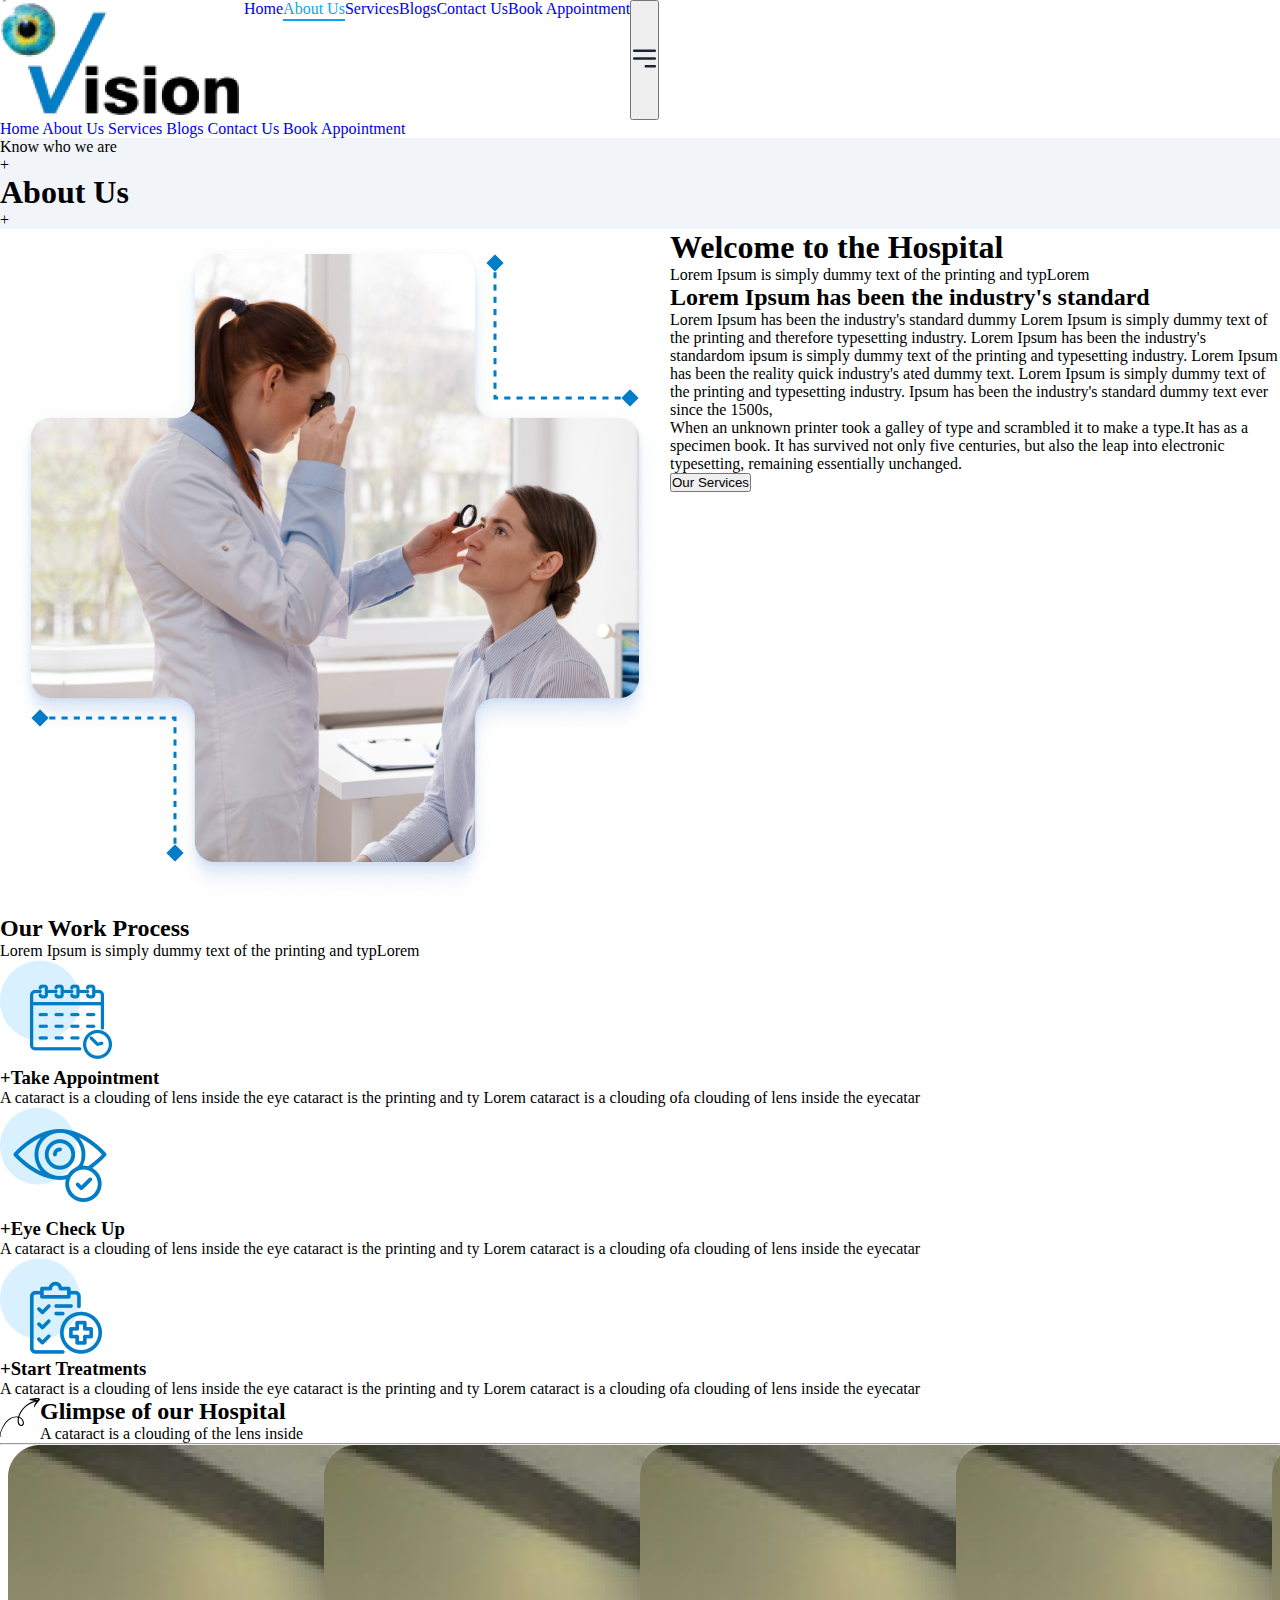
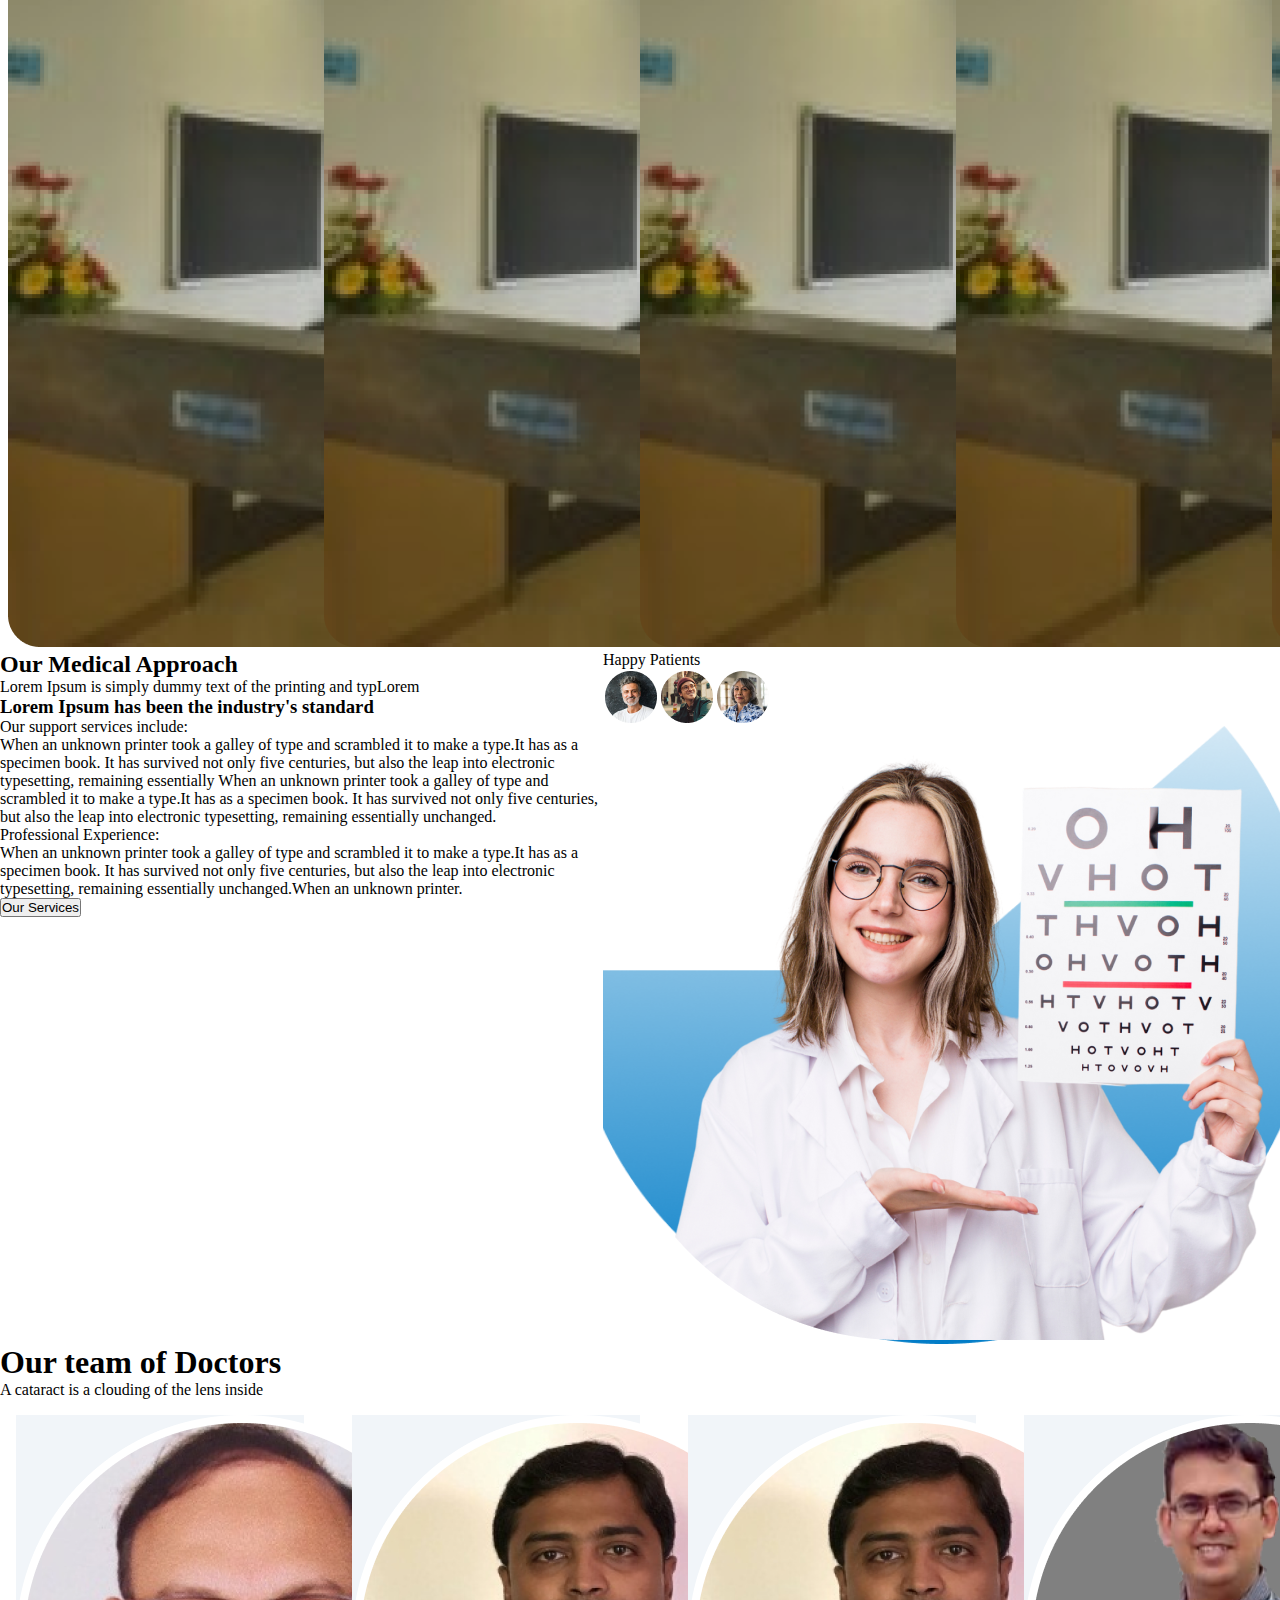
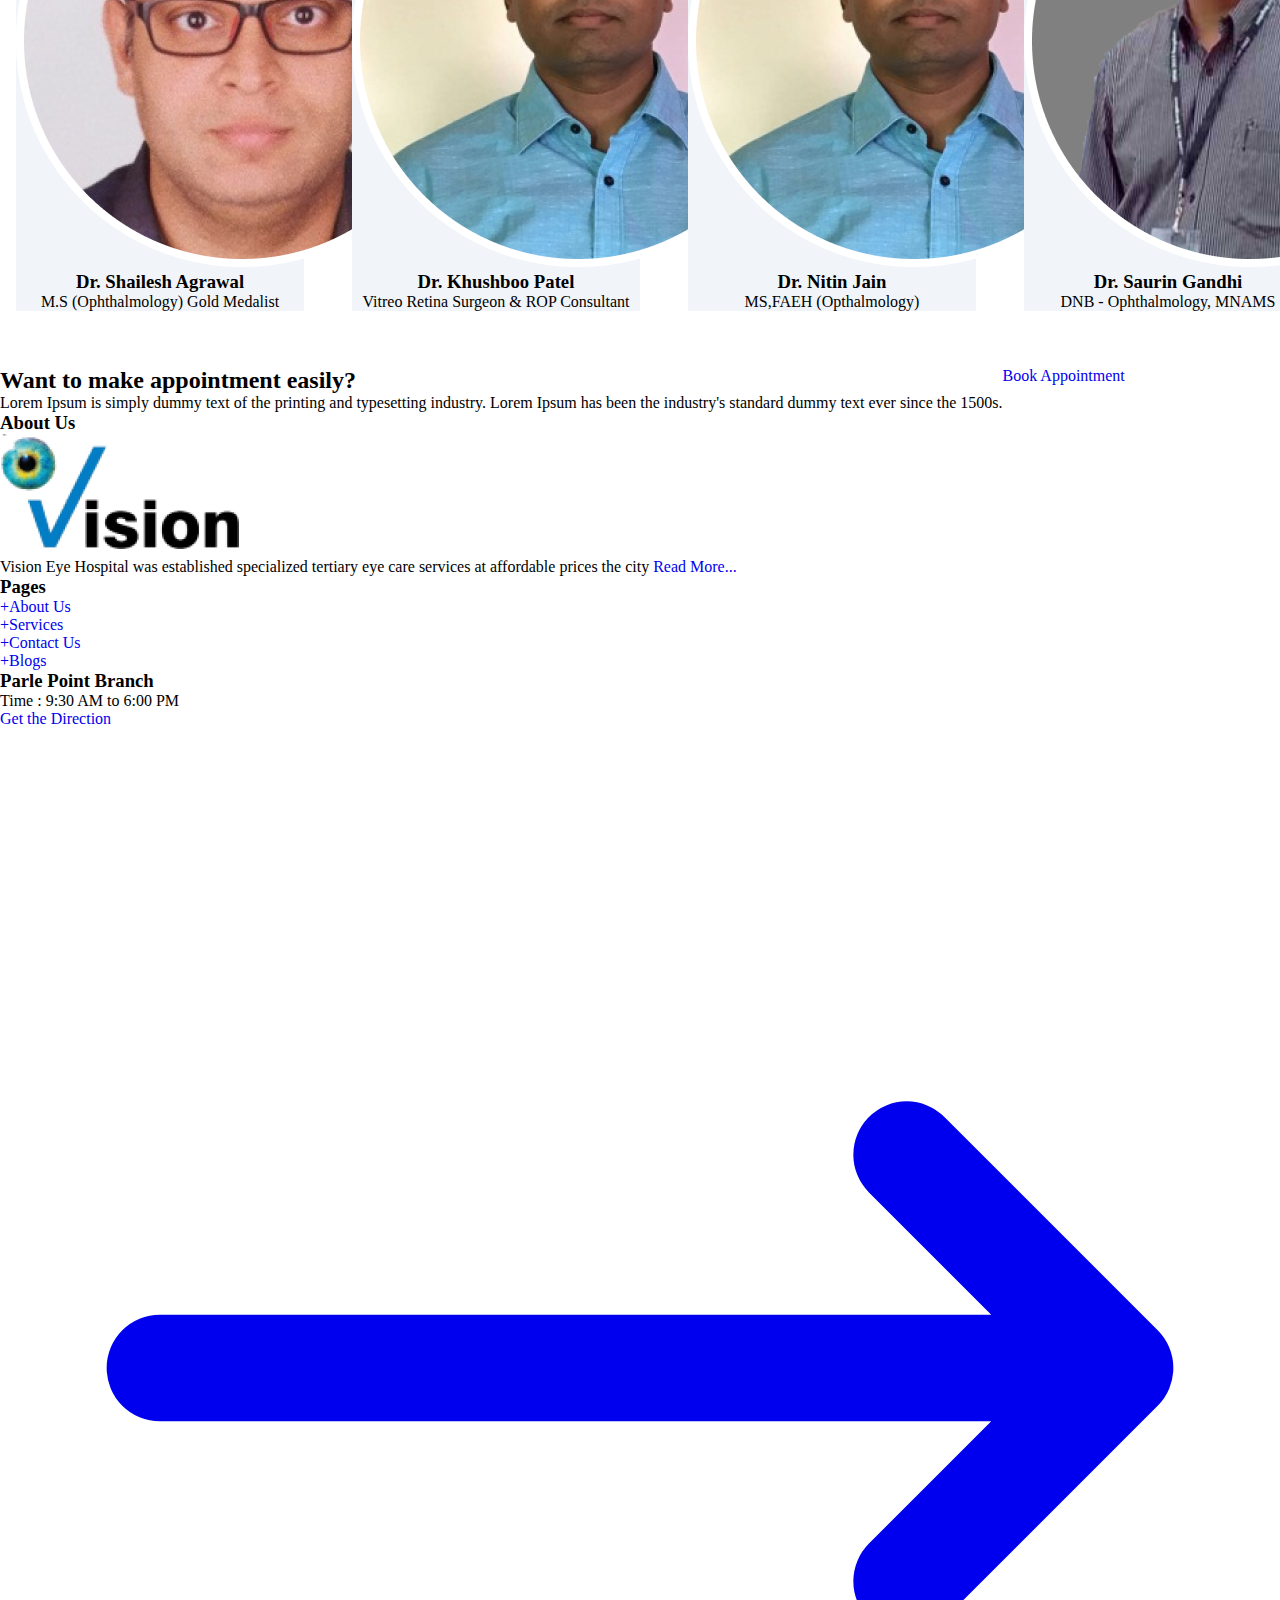
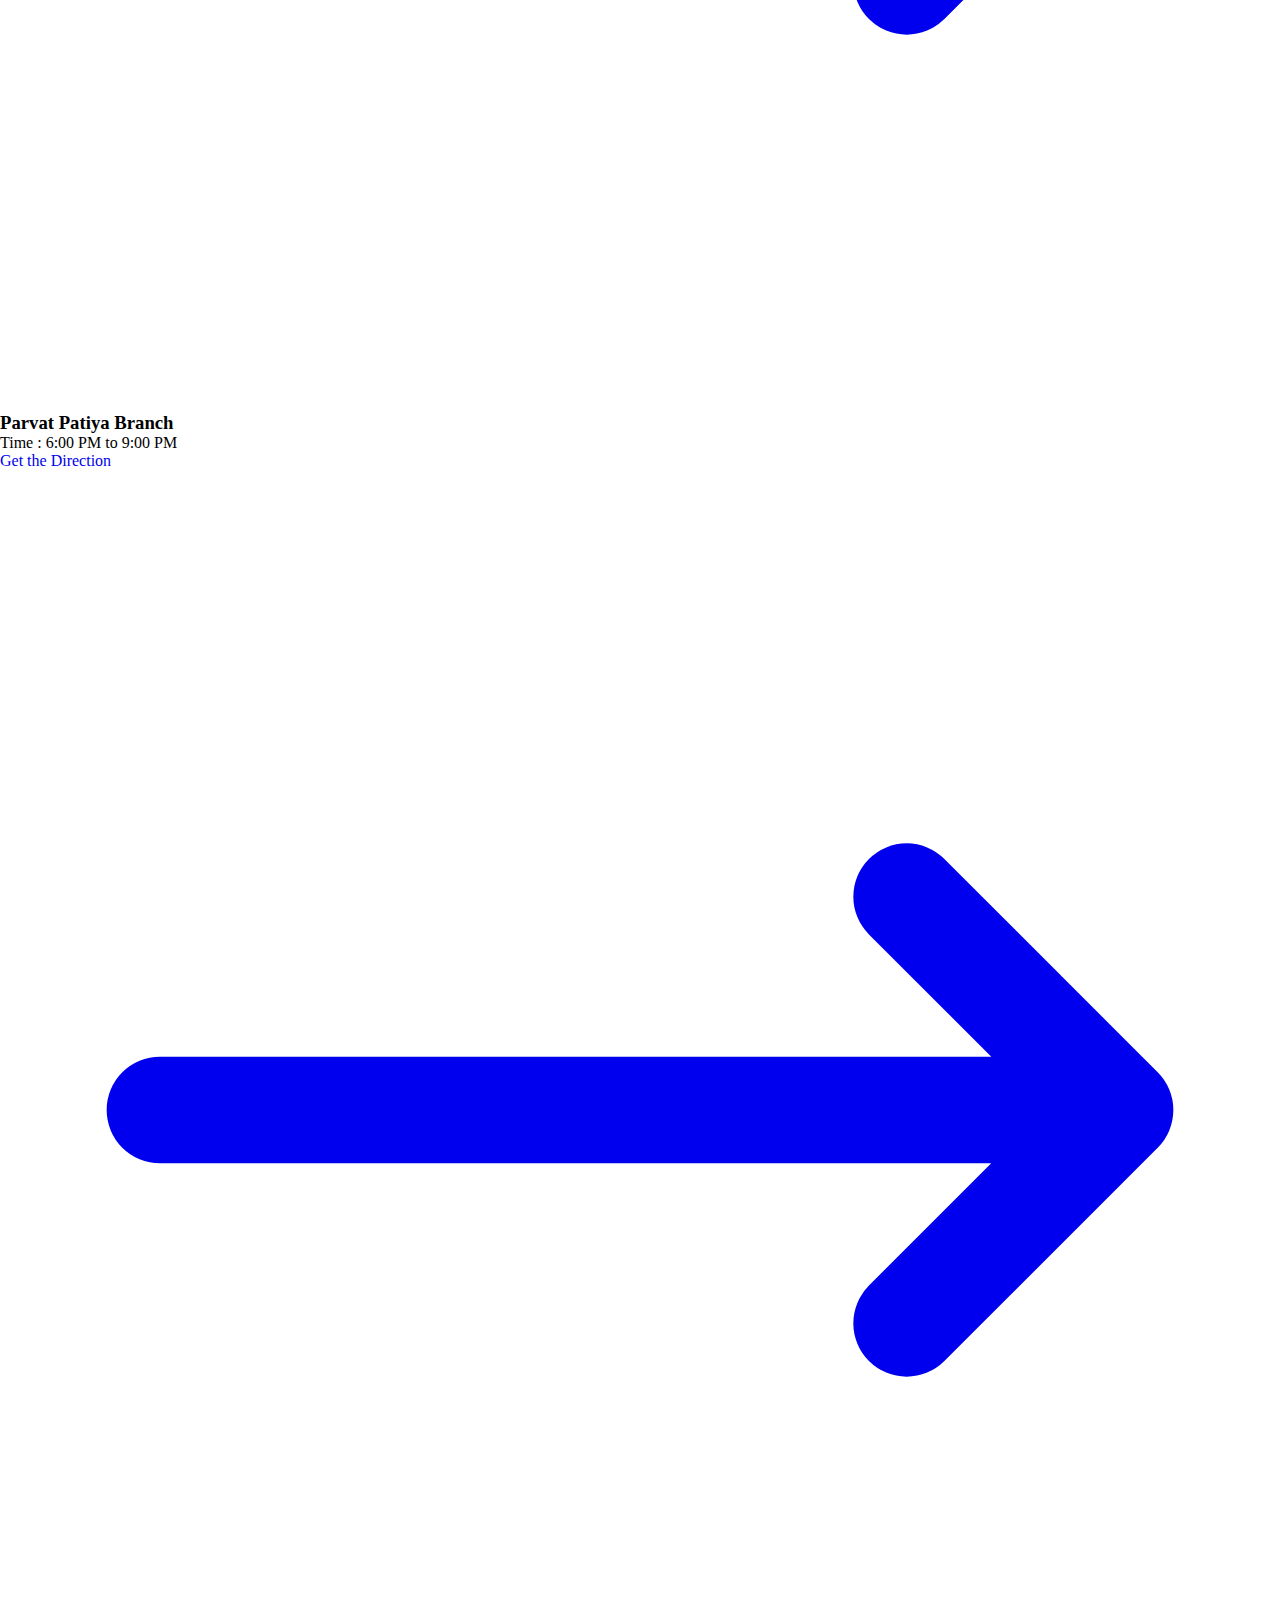
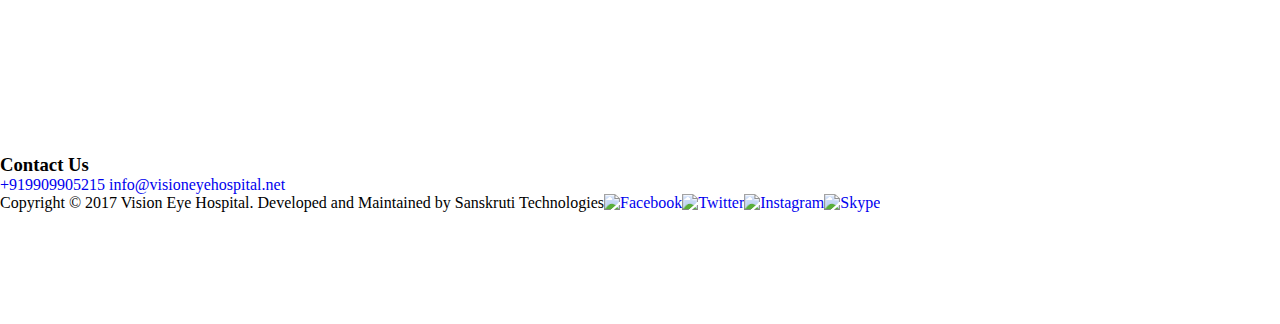
==== commit bccc9302: "Footer Set" ====
--- a/about.html
+++ b/about.html
@@ -55,7 +55,7 @@
                                                         Us</a>
                                         </li>
                                         <li class="dropdown relative">
-                                                <a href="#" class="nav-link text-sm font-medium flex items-center">
+                                                <a href="#" class="nav-link text-sm font-medium flex items-center p-0">
                                                         Services
                                                         <svg class="w-4 h-4 ml-1" fill="none" stroke="currentColor"
                                                                 viewBox="0 0 24 24">
@@ -579,8 +579,8 @@
                         </div>
                 </div>
 
-                <footer class="bg-[#1e2937] text-white pt-20 pb-8">
-                        <div class="container mx-auto px-4">
+                <footer class="bg-[#1e2937] text-white pt-20 pb-8 relative">
+                        <div class="container mx-auto px-4  z-0">
                                 <div class="grid grid-cols-1 sm:grid-cols-2 lg:grid-cols-5 gap-8 lg:gap-12">
 
                                         <div>
@@ -687,14 +687,16 @@
                                                         <span
                                                                 class="absolute -bottom-2 left-0 w-12 h-0.5 bg-sky-500"></span>
                                                 </h3>
-                                                <a href="tel:+919909905215"
-                                                        class="bg-gray-100 text-gray-900 px-6 py-3 rounded-lg inline-block mb-4 hover:bg-gray-200 transition-colors">
-                                                        +919909905215
-                                                </a>
-                                                <a href="mailto:info@visioneyehospital.net"
-                                                        class="text-gray-400 hover:text-white block">
-                                                        info@visioneyehospital.net
-                                                </a>
+                                                <div>
+                                                        <a href="tel:+919909905215"
+                                                                class="bg-gray-100 text-gray-900 px-6 py-3 rounded-lg inline-block mb-4 hover:bg-gray-200 transition-colors">
+                                                                +919909905215
+                                                        </a>
+                                                        <a href="mailto:info@visioneyehospital.net"
+                                                                class="text-gray-400 hover:text-white block">
+                                                                info@visioneyehospital.net
+                                                        </a>
+                                                </div>
                                         </div>
                                 </div>
 
@@ -726,13 +728,18 @@
                                         </div>
                                 </div>
                         </div>
-
-                        <div class="absolute left-0 top-1/2 -translate-y-1/2">
-                                <svg class="w-40 h-40 text-gray-800 opacity-10" viewBox="0 0 24 24" fill="currentColor">
-                                        <path
-                                                d="M19 3H5C3.89 3 3 3.89 3 5V19C3 20.11 3.89 21 5 21H19C20.11 21 21 20.11 21 19V5C21 3.89 20.11 3 19 3M18 13H13V18H11V13H6V11H11V6H13V11H18V13Z" />
+                        <div class="absolute left-[15px] top-[170px] z-10 -translate-y-1/2">
+
+                                <svg width="108" height="108" viewBox="0 0 108 108" fill="none"
+                                        xmlns="http://www.w3.org/2000/svg">
+                                        <path opacity="0.15"
+                                                d="M69.1485 70.2192L69.1485 106.909L38.8429 106.909L38.8429 70.2192V69.2192H37.8429L1.15307 69.2192V38.9136L37.8429 38.9136H38.8429V37.9136L38.8429 1.22374L69.1485 1.22373L69.1485 37.9136L69.1485 38.9136L70.1485 38.9136L106.838 38.9136L106.838 69.2192L70.1485 69.2192L69.1485 69.2192L69.1485 70.2192Z"
+                                                stroke="white" stroke-width="2" />
                                 </svg>
-                        </div>
+
+                        </div>
+
+
                 </footer>
         </div>
         <!-- END OF FOOTER SECTION  -->
--- a/CSS/style.css
+++ b/CSS/style.css
@@ -25,7 +25,7 @@
     min-width: 200px;
     box-shadow: 0 2px 5px rgba(0, 0, 0, 0.1);
     border-radius: 0.375rem;
-    top: 10px;
+    top: 12px;
     z-index: 1;
 }
 
@@ -72,36 +72,6 @@
     background: rgba(241, 245, 249, 1);
 }
 
-/* SERVICE SECTION CSS  */
-.service-slider .slick-prev {
-    left: -40px;
-    z-index: 1;
-    background: white;
-    border-radius: 50%;
-    width: 40px;
-    height: 40px;
-    box-shadow: 0 4px 6px rgba(0, 0, 0, 0.1);
-}
-
-.service-slider .slick-next {
-    right: -40px;
-    z-index: 1;
-    background: white;
-    border-radius: 50%;
-    width: 40px;
-    height: 40px;
-    box-shadow: 0 4px 6px rgba(0, 0, 0, 0.1);
-}
-
-.service-slider .slick-prev:before,
-.service-slider .slick-next:before {
-    color: #0088CC;
-    font-size: 24px;
-}
-
-.service-slider .slick-slide {
-    padding: 0 15px;
-}
 
 /* MOBILE MENU CSS */
 
@@ -142,6 +112,38 @@
     }
 }
 
+/* SERVICE SECTION CSS  */
+.service-slider .slick-prev {
+    left: -40px;
+    z-index: 1;
+    background: white;
+    border-radius: 50%;
+    width: 40px;
+    height: 40px;
+    box-shadow: 0 4px 6px rgba(0, 0, 0, 0.1);
+}
+
+.service-slider .slick-next {
+    right: -40px;
+    z-index: 1;
+    background: white;
+    border-radius: 50%;
+    width: 40px;
+    height: 40px;
+    box-shadow: 0 4px 6px rgba(0, 0, 0, 0.1);
+}
+
+.service-slider .slick-prev:before,
+.service-slider .slick-next:before {
+    color: #0088CC;
+    font-size: 24px;
+}
+
+.service-slider .slick-slide {
+    padding: 0 15px;
+}
+
+
 /* HERO-SECTION CSS */
 
 .hero-section {
@@ -617,14 +619,16 @@
 
 
 /* about page css */
-.bgpng{
+.bgpng {
     background-image: url('/Image/bgpng.png');
 }
+
 .Background {
     background-image: url('/Image/bgdoctor.png');
-    background-size: cover; /* Ensure the background covers the container */
-    background-position: center; 
-    position: relative; 
+    background-size: cover;
+    /* Ensure the background covers the container */
+    background-position: center;
+    position: relative;
 }
 
 .bg-pattern {
@@ -642,17 +646,21 @@
     overflow: hidden;
     transition: all 0.3s ease-out;
 }
+
 .faq-content.active {
     max-height: 1000px;
     opacity: 1;
     padding: 1rem 1.5rem;
 }
+
 .faq-icon {
     transition: transform 0.3s ease;
 }
+
 .faq-item.active .faq-icon {
     transform: rotate(180deg);
 }
+
 .faq-item.active {
     background-color: #fff;
 }--- a/CSS/about.css
+++ b/CSS/about.css
@@ -25,7 +25,7 @@
         min-width: 200px;
         box-shadow: 0 2px 5px rgba(0, 0, 0, 0.1);
         border-radius: 0.375rem;
-        top: 10px;
+        top: 12px;
         z-index: 1;
 }
 
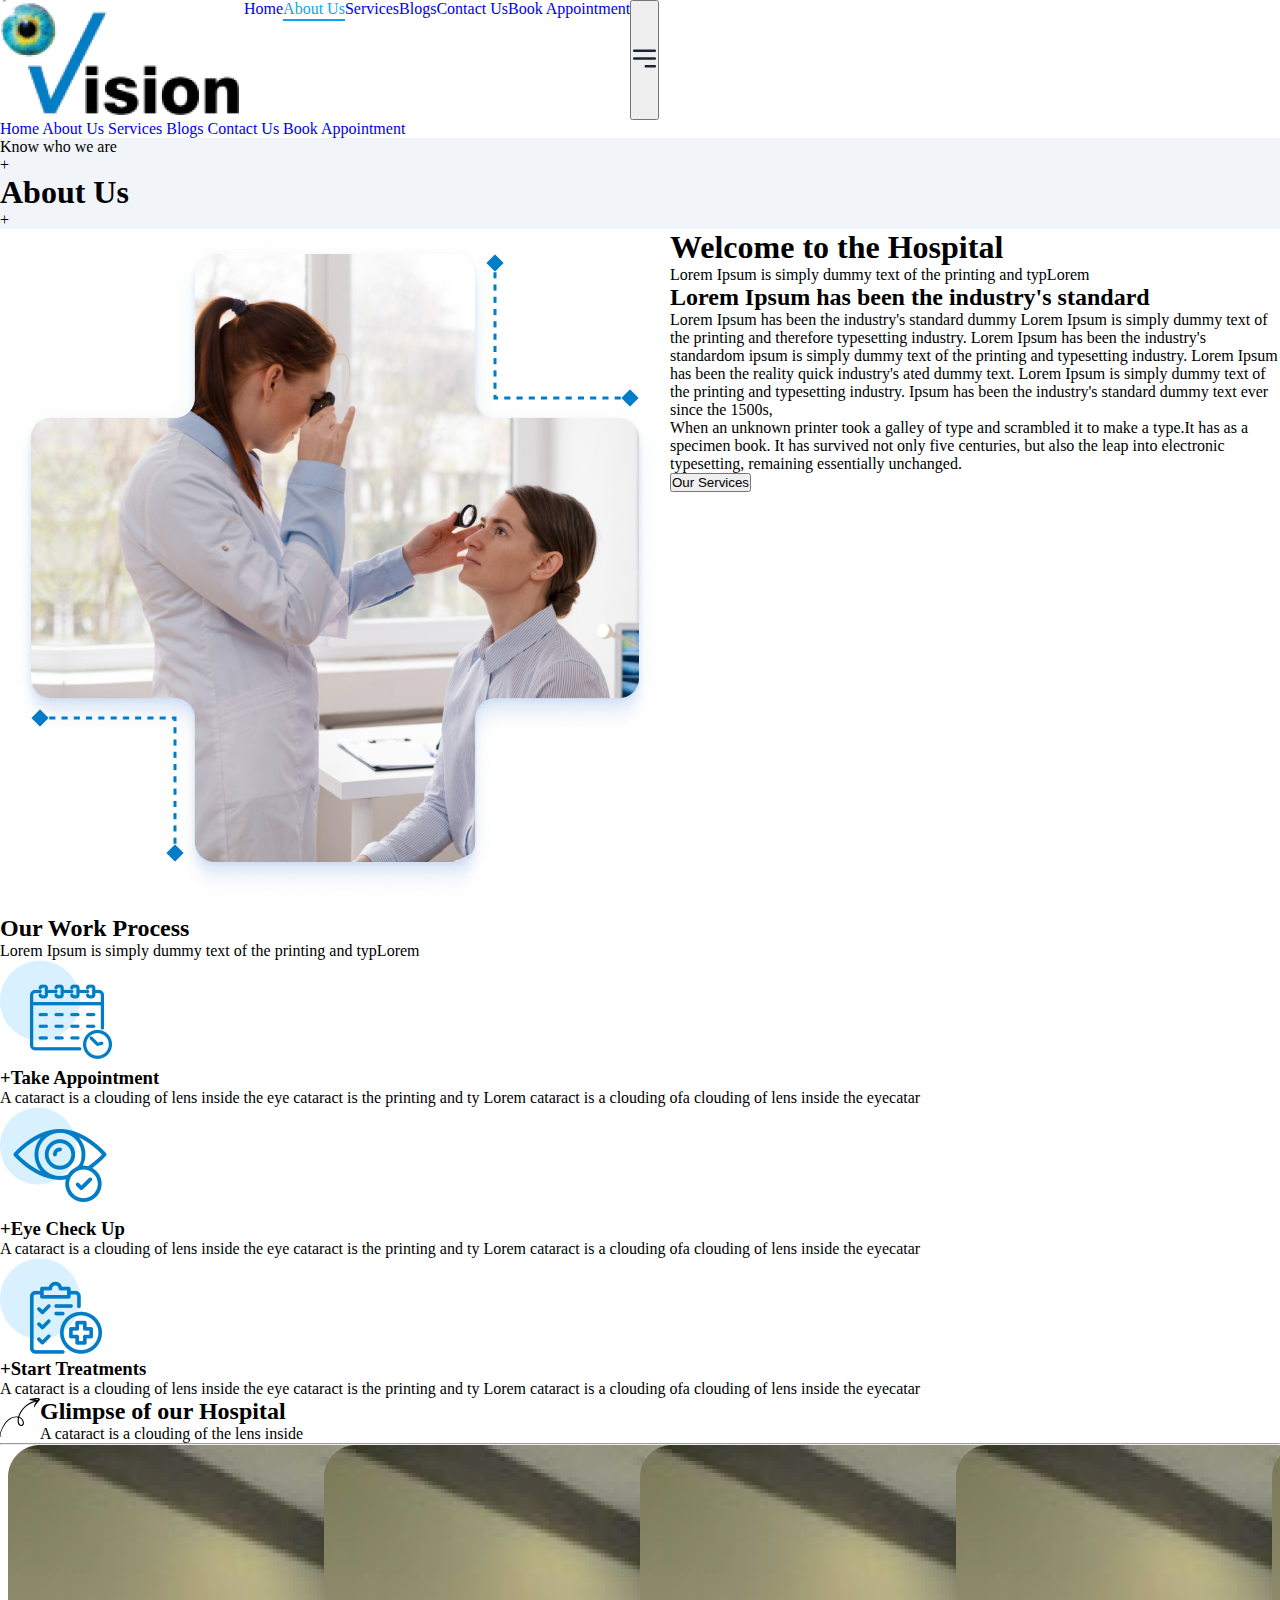
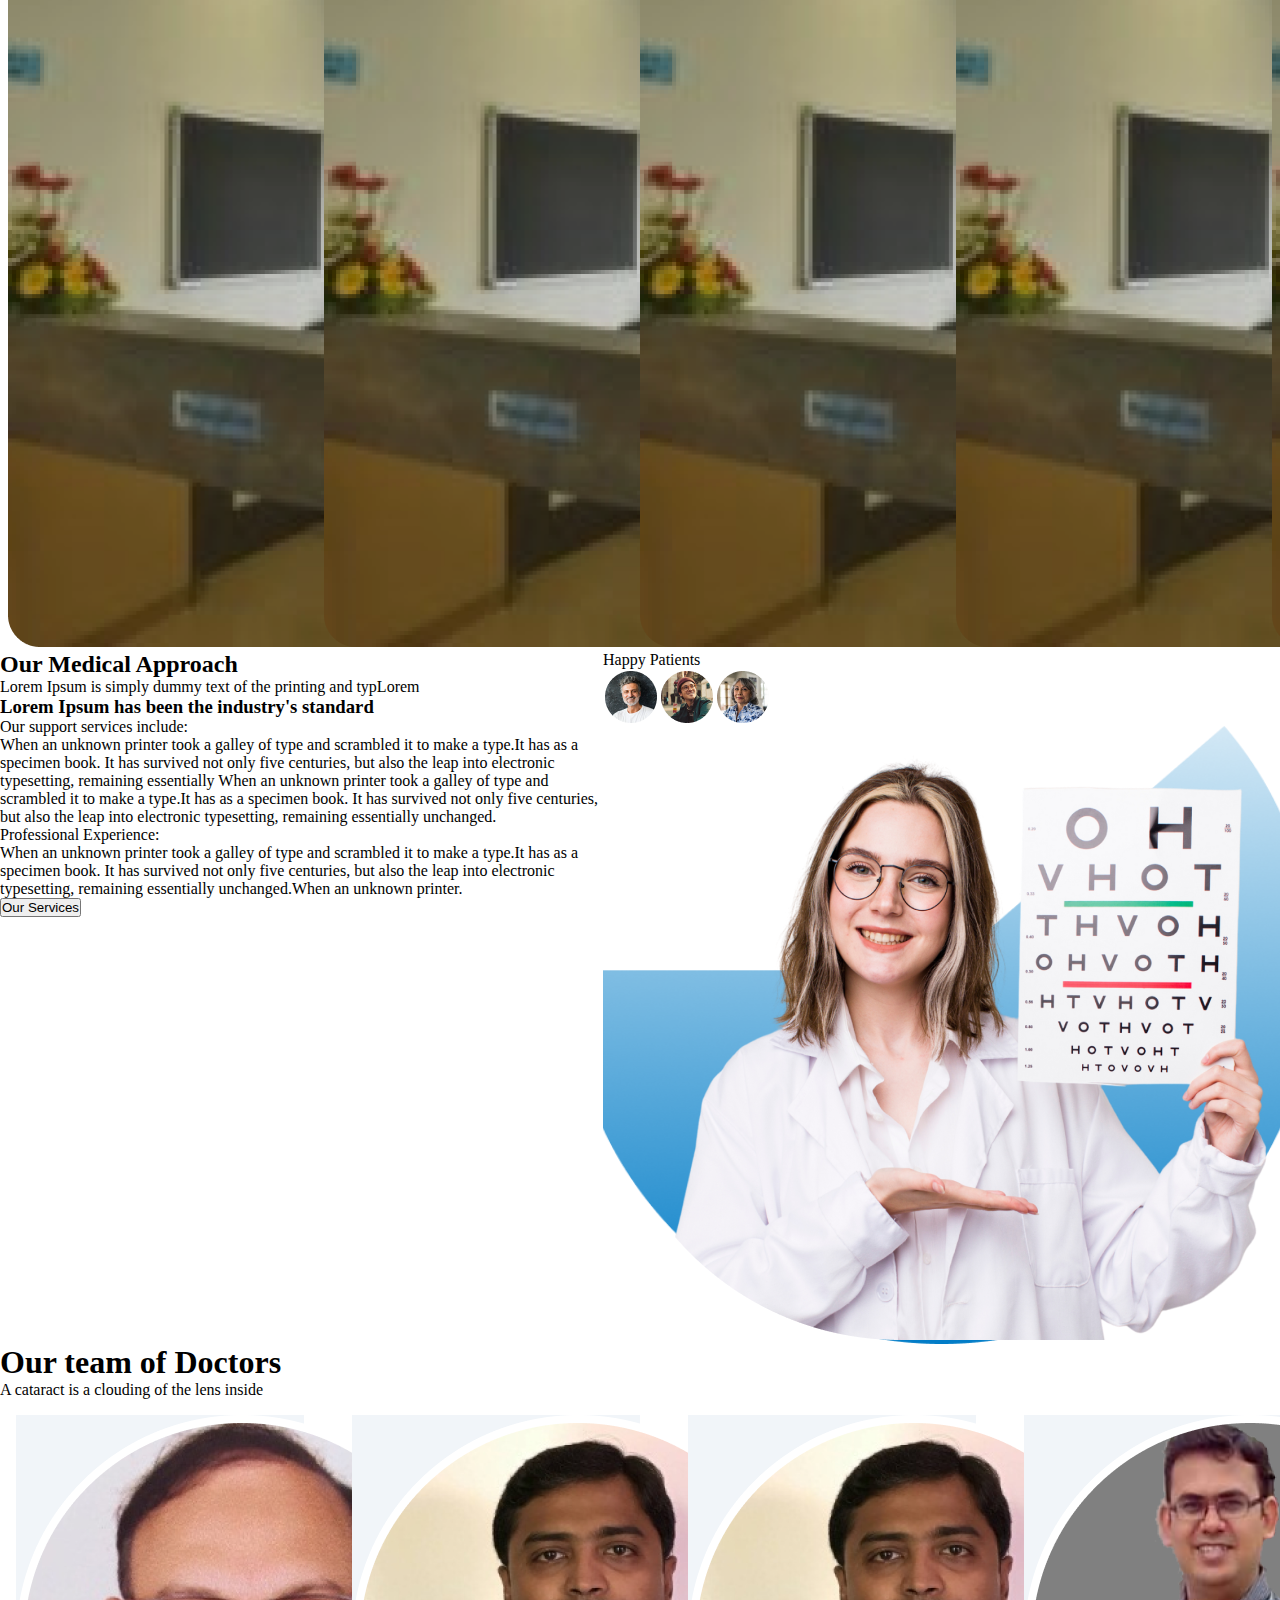
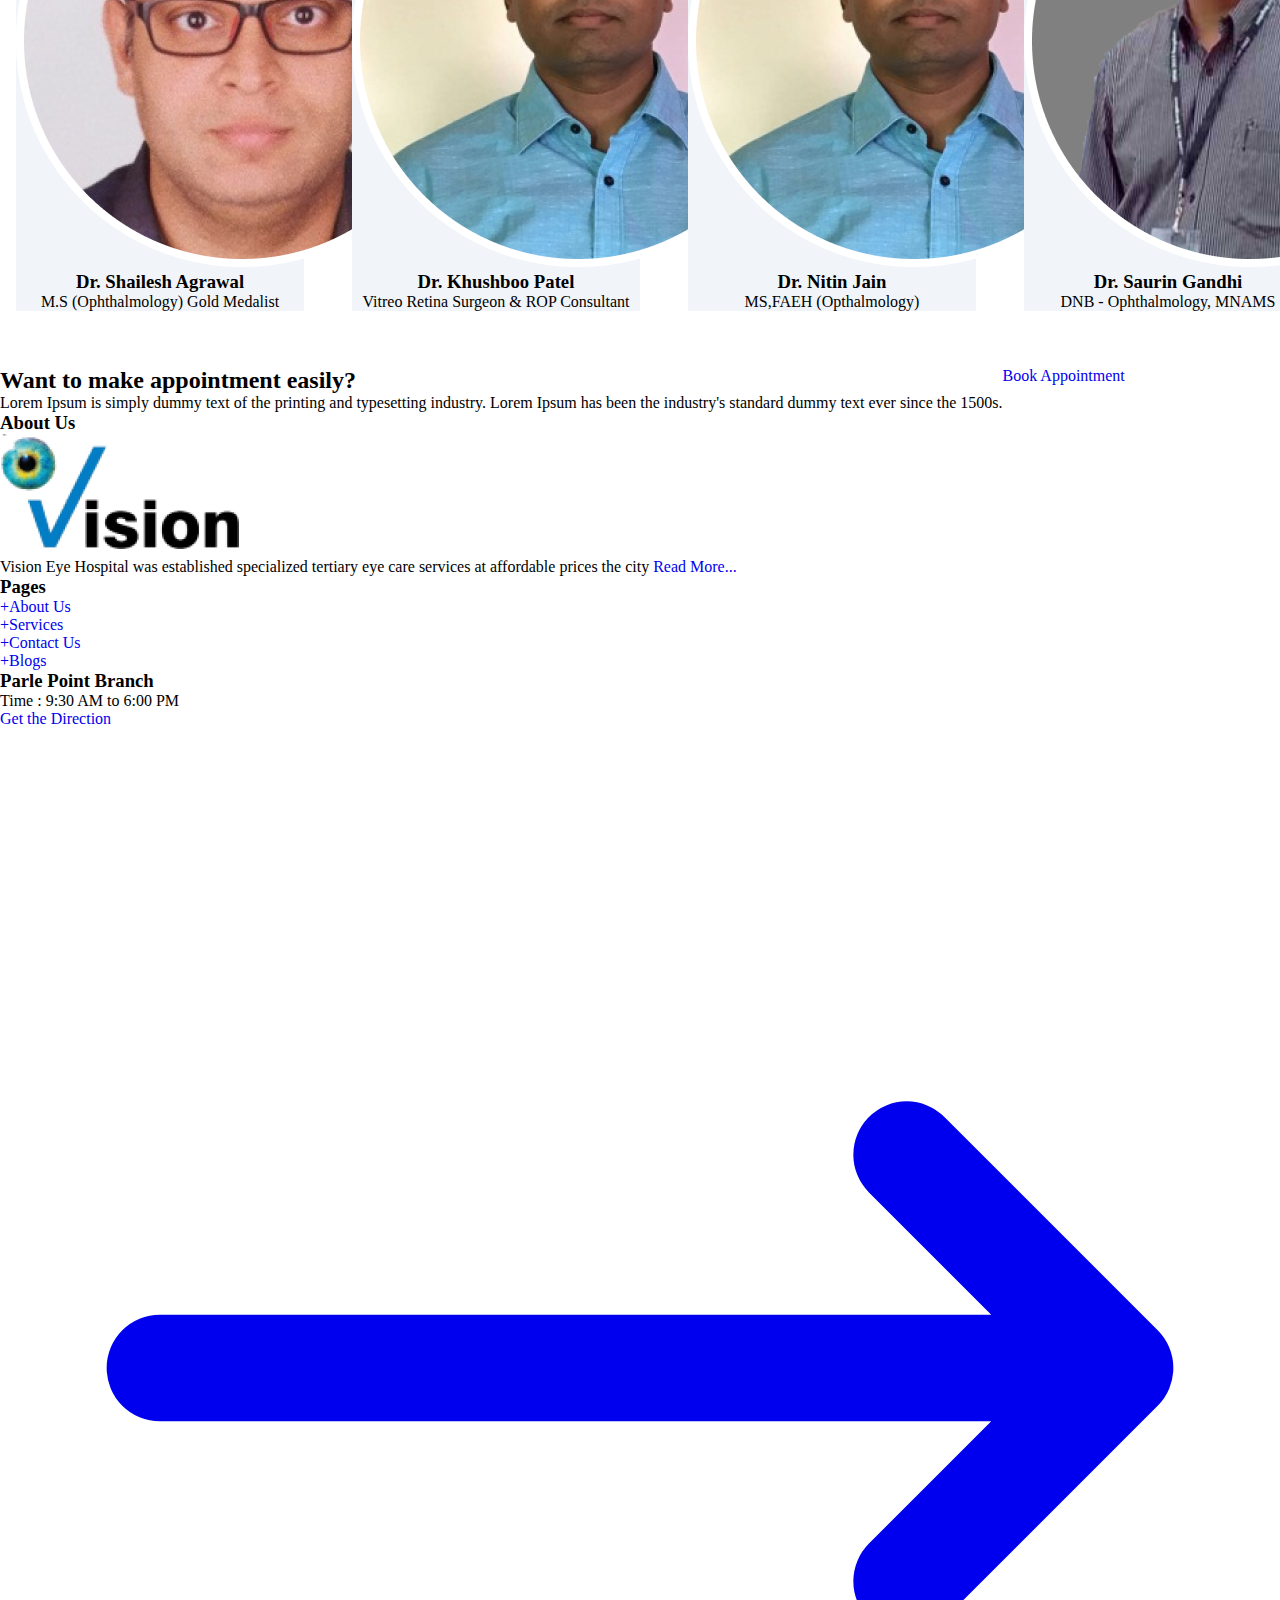
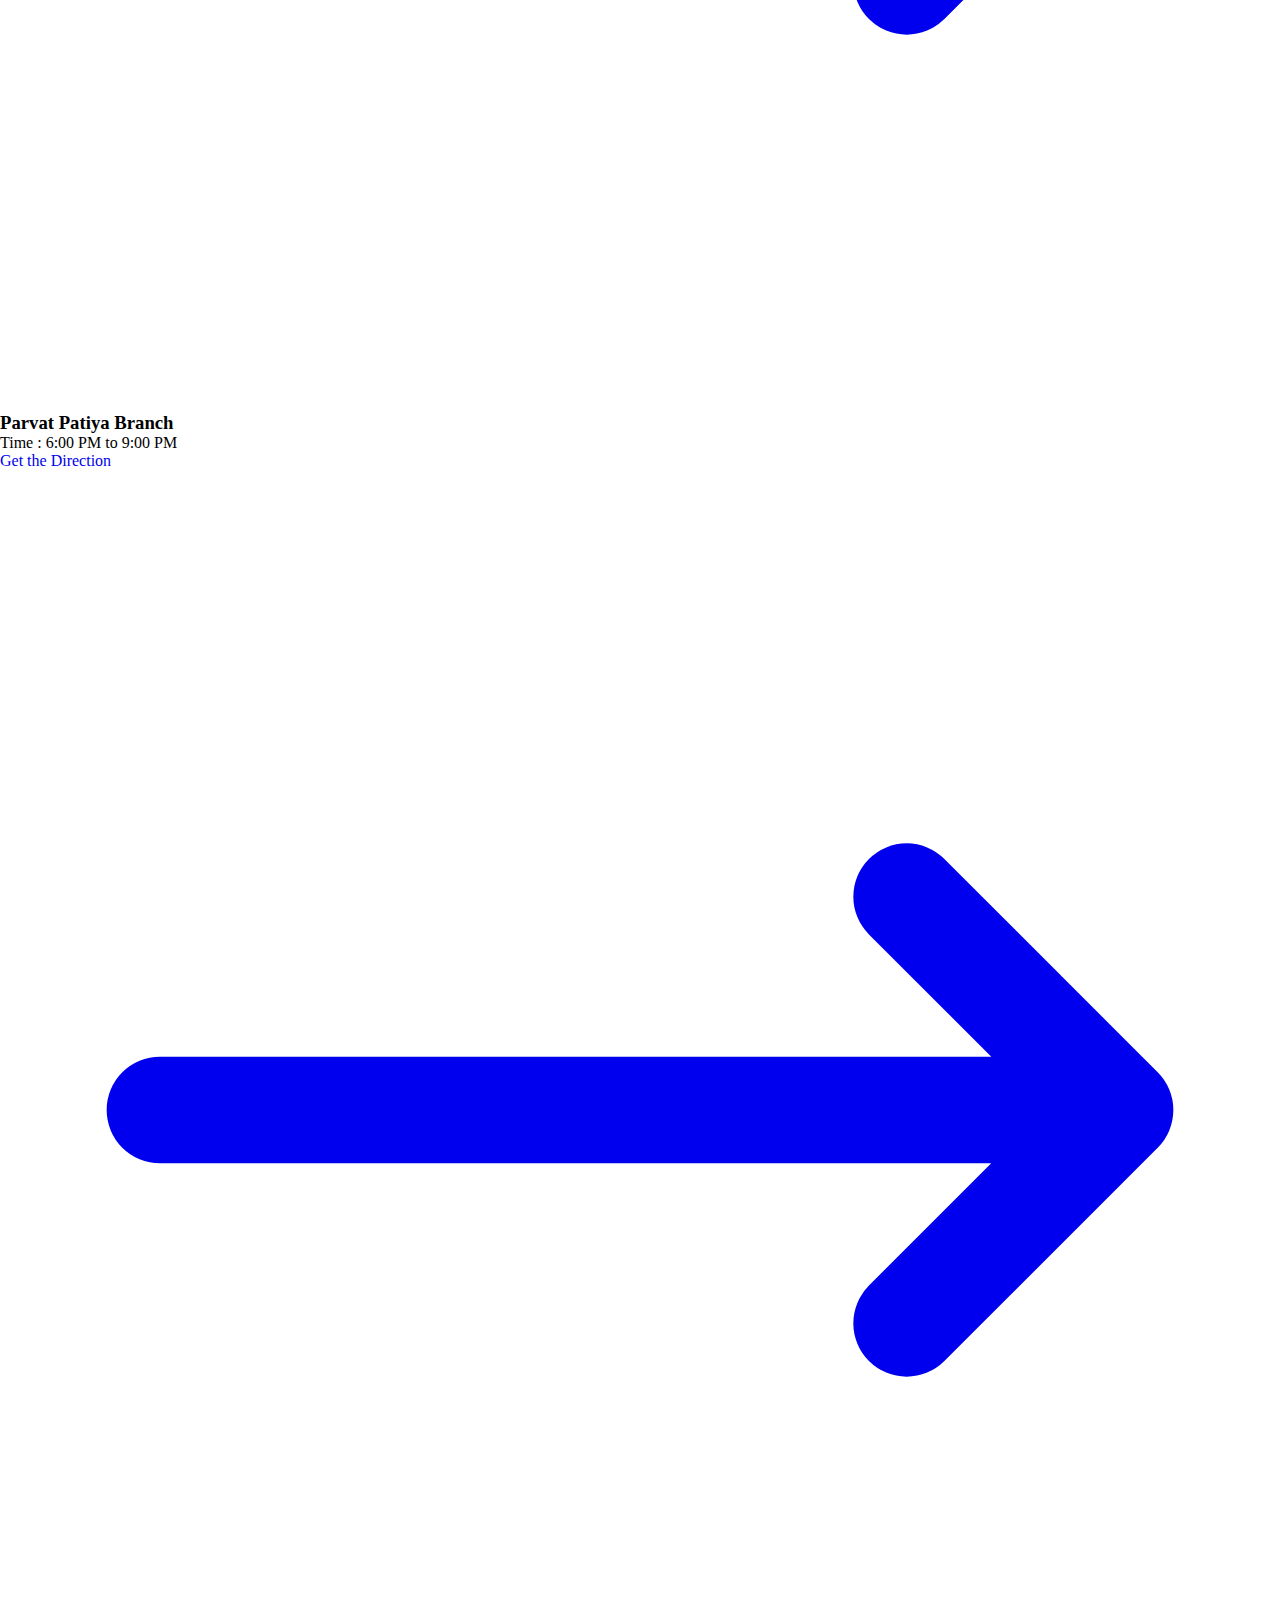
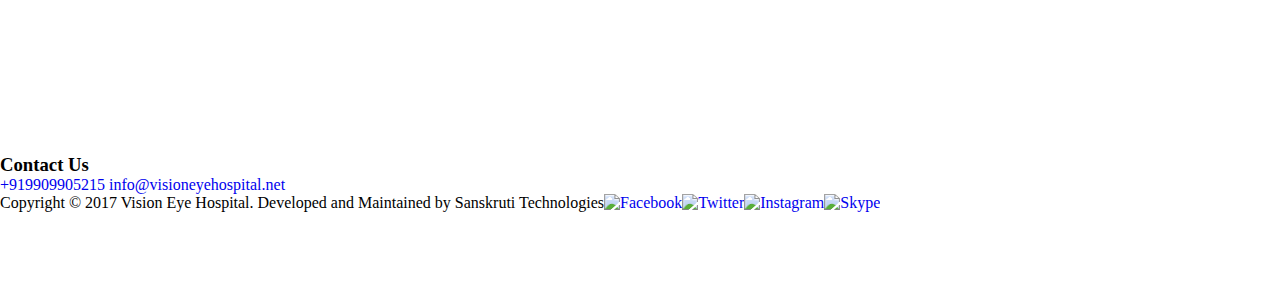
==== commit 5670b4d7: "Merge branch 'main' of https://github.com/SrMehul108/VisionEyeStat" ====
--- a/about.html
+++ b/about.html
@@ -553,133 +553,108 @@
                 </div>
         </section>
         <!-- END OF OUR TEAM -->
-        <!-- BEGINING OF FOOTER SECTION  -->
-        <div>
-                <div class=" pt-20">
-                        <div class="container mx-auto px-4">
-                                <div
-                                        class="bg-white rounded-2xl p-6 md:p-8 shadow-xl relative z-10 transform translate-y-[60px]">
-                                        <div
-                                                class="flex flex-col md:flex-row justify-between items-start md:items-center gap-6">
-                                                <div>
-                                                        <h2 class="text-sky-500 text-2xl font-bold mb-2">Want to make
-                                                                appointment easily?</h2>
-                                                        <p class="text-gray-600 max-w-2xl">Lorem Ipsum is simply dummy
-                                                                text of the printing and
-                                                                typesetting industry. Lorem Ipsum has been the
-                                                                industry's standard dummy text ever since
-                                                                the 1500s.</p>
-                                                </div>
-                                                <a href="#"
-                                                        class="bg-sky-500 text-white px-8 py-3 rounded-lg hover:bg-sky-600 transition-colors whitespace-nowrap">
-                                                        Book Appointment
-                                                </a>
-                                        </div>
-                                </div>
-                        </div>
+           <!-- BEGINING OF FOOTER SECTION  -->
+    <div>
+        <div class=" ">
+            <div class="container mx-auto px-4">
+                <div class="bg-white rounded-2xl p-6 md:p-8 shadow-xl relative z-10 transform translate-y-[60px]">
+                    <div class="flex flex-col md:flex-row justify-between items-start md:items-center gap-6">
+                        <div>
+                            <h2 class="text-sky-500 text-2xl font-bold mb-2">Want to make appointment easily?</h2>
+                            <p class="text-gray-600 max-w-2xl">Lorem Ipsum is simply dummy text of the printing and
+                                typesetting industry. Lorem Ipsum has been the industry's standard dummy text ever since
+                                the 1500s.</p>
+                        </div>
+                        <a href="#"
+                            class="bg-sky-500 text-white px-8 py-3 rounded-lg hover:bg-sky-600 transition-colors whitespace-nowrap">
+                            Book Appointment
+                        </a>
+                    </div>
                 </div>
+            </div>
+        </div>
 
                 <footer class="bg-[#1e2937] text-white pt-20 pb-8 relative">
                         <div class="container mx-auto px-4  z-0">
                                 <div class="grid grid-cols-1 sm:grid-cols-2 lg:grid-cols-5 gap-8 lg:gap-12">
 
-                                        <div>
-                                                <h3 class="text-lg font-semibold mb-6 relative inline-block">
-                                                        About Us
-                                                        <span
-                                                                class="absolute -bottom-2 left-0 w-12 h-0.5 bg-sky-500"></span>
-                                                </h3>
-                                                <img src="./Image/headerlogo.png" alt="Vision Logo" class="h-12 mb-4">
-                                                <p class="text-gray-400 text-sm">
-                                                        Vision Eye Hospital was established specialized tertiary eye
-                                                        care services at affordable
-                                                        prices the city
-                                                        <a href="#" class="text-sky-500 hover:text-sky-400 ml-1">Read
-                                                                More...</a>
-                                                </p>
-                                        </div>
-
-                                        <div>
-                                                <h3 class="text-lg font-semibold mb-6 relative inline-block">
-                                                        Pages
-                                                        <span
-                                                                class="absolute -bottom-2 left-0 w-12 h-0.5 bg-sky-500"></span>
-                                                </h3>
-                                                <ul class="space-y-3">
-                                                        <li>
-                                                                <a href="#"
-                                                                        class="text-gray-400 hover:text-white flex items-center gap-2 group">
-                                                                        <span class="text-sky-500 text-lg">+</span>
-                                                                        <span
-                                                                                class="group-hover:translate-x-1 transition-transform">About
-                                                                                Us</span>
-                                                                </a>
-                                                        </li>
-                                                        <li>
-                                                                <a href="#"
-                                                                        class="text-gray-400 hover:text-white flex items-center gap-2 group">
-                                                                        <span class="text-sky-500 text-lg">+</span>
-                                                                        <span
-                                                                                class="group-hover:translate-x-1 transition-transform">Services</span>
-                                                                </a>
-                                                        </li>
-                                                        <li>
-                                                                <a href="#"
-                                                                        class="text-gray-400 hover:text-white flex items-center gap-2 group">
-                                                                        <span class="text-sky-500 text-lg">+</span>
-                                                                        <span
-                                                                                class="group-hover:translate-x-1 transition-transform">Contact
-                                                                                Us</span>
-                                                                </a>
-                                                        </li>
-                                                        <li>
-                                                                <a href="#"
-                                                                        class="text-gray-400 hover:text-white flex items-center gap-2 group">
-                                                                        <span class="text-sky-500 text-lg">+</span>
-                                                                        <span
-                                                                                class="group-hover:translate-x-1 transition-transform">Blogs</span>
-                                                                </a>
-                                                        </li>
-                                                </ul>
-                                        </div>
-
-                                        <div>
-                                                <h3 class="text-lg font-semibold mb-6 relative inline-block">
-                                                        Parle Point Branch
-                                                        <span
-                                                                class="absolute -bottom-2 left-0 w-12 h-0.5 bg-sky-500"></span>
-                                                </h3>
-                                                <p class="text-gray-400 mb-3">Time : 9:30 AM to 6:00 PM</p>
-                                                <a href="#"
-                                                        class="text-gray-400 hover:text-white inline-flex items-center group">
-                                                        <span class="border-b border-gray-400 group-hover:border-white">Get
-                                                                the Direction</span>
-                                                        <svg class="w-5 h-5 ml-1 group-hover:translate-x-1 transition-transform"
-                                                                fill="none" stroke="currentColor" viewBox="0 0 24 24">
-                                                                <path stroke-linecap="round" stroke-linejoin="round"
-                                                                        stroke-width="2" d="M17 8l4 4m0 0l-4 4m4-4H3" />
-                                                        </svg>
-                                                </a>
-                                        </div>
-
-                                        <div>
-                                                <h3 class="text-lg font-semibold mb-6 relative inline-block">
-                                                        Parvat Patiya Branch
-                                                        <span
-                                                                class="absolute -bottom-2 left-0 w-12 h-0.5 bg-sky-500"></span>
-                                                </h3>
-                                                <p class="text-gray-400 mb-3">Time : 6:00 PM to 9:00 PM</p>
-                                                <a href="#"
-                                                        class="text-gray-400 hover:text-white inline-flex items-center group">
-                                                        <span class="border-b border-gray-400 group-hover:border-white">Get
-                                                                the Direction</span>
-                                                        <svg class="w-5 h-5 ml-1 group-hover:translate-x-1 transition-transform"
-                                                                fill="none" stroke="currentColor" viewBox="0 0 24 24">
-                                                                <path stroke-linecap="round" stroke-linejoin="round"
-                                                                        stroke-width="2" d="M17 8l4 4m0 0l-4 4m4-4H3" />
-                                                        </svg>
-                                                </a>
-                                        </div>
+                    <div>
+                        <h3 class="text-lg font-semibold mb-6 relative inline-block">
+                            About Us
+                            <span class="absolute -bottom-2 left-0 w-12 h-0.5 bg-sky-500"></span>
+                        </h3>
+                        <img src="./Image/headerlogo.png" alt="Vision Logo" class="h-12 mb-4">
+                        <p class="text-gray-400 text-sm">
+                            Vision Eye Hospital was established specialized tertiary eye care services at affordable
+                            prices the city
+                            <a href="#" class="text-sky-500 hover:text-sky-400 ml-1">Read More...</a>
+                        </p>
+                    </div>
+
+                    <div>
+                        <h3 class="text-lg font-semibold mb-6 relative inline-block">
+                            Pages
+                            <span class="absolute -bottom-2 left-0 w-12 h-0.5 bg-sky-500"></span>
+                        </h3>
+                        <ul class="space-y-3">
+                            <li>
+                                <a href="#" class="text-gray-400 hover:text-white flex items-center gap-2 group">
+                                    <span class="text-sky-500 text-lg">+</span>
+                                    <span class="group-hover:translate-x-1 transition-transform">About Us</span>
+                                </a>
+                            </li>
+                            <li>
+                                <a href="#" class="text-gray-400 hover:text-white flex items-center gap-2 group">
+                                    <span class="text-sky-500 text-lg">+</span>
+                                    <span class="group-hover:translate-x-1 transition-transform">Services</span>
+                                </a>
+                            </li>
+                            <li>
+                                <a href="#" class="text-gray-400 hover:text-white flex items-center gap-2 group">
+                                    <span class="text-sky-500 text-lg">+</span>
+                                    <span class="group-hover:translate-x-1 transition-transform">Contact Us</span>
+                                </a>
+                            </li>
+                            <li>
+                                <a href="#" class="text-gray-400 hover:text-white flex items-center gap-2 group">
+                                    <span class="text-sky-500 text-lg">+</span>
+                                    <span class="group-hover:translate-x-1 transition-transform">Blogs</span>
+                                </a>
+                            </li>
+                        </ul>
+                    </div>
+
+                    <div>
+                        <h3 class="text-lg font-semibold mb-6 relative inline-block">
+                            Parle Point Branch
+                            <span class="absolute -bottom-2 left-0 w-12 h-0.5 bg-sky-500"></span>
+                        </h3>
+                        <p class="text-gray-400 mb-3">Time : 9:30 AM to 6:00 PM</p>
+                        <a href="#" class="text-gray-400 hover:text-white inline-flex items-center group">
+                            <span class="border-b border-gray-400 group-hover:border-white">Get the Direction</span>
+                            <svg class="w-5 h-5 ml-1 group-hover:translate-x-1 transition-transform" fill="none"
+                                stroke="currentColor" viewBox="0 0 24 24">
+                                <path stroke-linecap="round" stroke-linejoin="round" stroke-width="2"
+                                    d="M17 8l4 4m0 0l-4 4m4-4H3" />
+                            </svg>
+                        </a>
+                    </div>
+
+                    <div>
+                        <h3 class="text-lg font-semibold mb-6 relative inline-block">
+                            Parvat Patiya Branch
+                            <span class="absolute -bottom-2 left-0 w-12 h-0.5 bg-sky-500"></span>
+                        </h3>
+                        <p class="text-gray-400 mb-3">Time : 6:00 PM to 9:00 PM</p>
+                        <a href="#" class="text-gray-400 hover:text-white inline-flex items-center group">
+                            <span class="border-b border-gray-400 group-hover:border-white">Get the Direction</span>
+                            <svg class="w-5 h-5 ml-1 group-hover:translate-x-1 transition-transform" fill="none"
+                                stroke="currentColor" viewBox="0 0 24 24">
+                                <path stroke-linecap="round" stroke-linejoin="round" stroke-width="2"
+                                    d="M17 8l4 4m0 0l-4 4m4-4H3" />
+                            </svg>
+                        </a>
+                    </div>
 
                                         <div>
                                                 <h3 class="text-lg font-semibold mb-6 relative inline-block">
@@ -700,33 +675,24 @@
                                         </div>
                                 </div>
 
-                                <div class="mt-16 pt-8 border-t border-gray-700">
-                                        <div class="flex flex-col md:flex-row justify-between items-center gap-4">
-                                                <p class="text-gray-400 text-sm text-center md:text-left">
-                                                        Copyright © 2017 Vision Eye Hospital. Developed and Maintained
-                                                        by Sanskruti Technologies
-                                                </p>
-                                                <div class="flex gap-6">
-                                                        <a href="#"
-                                                                class="text-gray-400 hover:text-white transition-colors">
-                                                                <img src="facebook.svg" alt="Facebook" class="w-5 h-5">
-                                                        </a>
-                                                        <a href="#"
-                                                                class="text-gray-400 hover:text-white transition-colors">
-                                                                <img src="twitter.svg" alt="Twitter" class="w-5 h-5">
-                                                        </a>
-                                                        <a href="#"
-                                                                class="text-gray-400 hover:text-white transition-colors">
-                                                                <img src="instagram.svg" alt="Instagram"
-                                                                        class="w-5 h-5">
-                                                        </a>
-                                                        <a href="#"
-                                                                class="text-gray-400 hover:text-white transition-colors">
-                                                                <img src="skype.svg" alt="Skype" class="w-5 h-5">
-                                                        </a>
-                                                </div>
-                                        </div>
-                                </div>
+                <div class="mt-16 pt-8 border-t border-gray-700">
+                    <div class="flex flex-col md:flex-row justify-between items-center gap-4">
+                        <p class="text-gray-400 text-sm text-center md:text-left">
+                            Copyright © 2017 Vision Eye Hospital. Developed and Maintained by Sanskruti Technologies
+                        </p>
+                        <div class="flex gap-6">
+                            <a href="#" class="text-gray-400 hover:text-white transition-colors">
+                                <img src="facebook.svg" alt="Facebook" class="w-5 h-5">
+                            </a>
+                            <a href="#" class="text-gray-400 hover:text-white transition-colors">
+                                <img src="twitter.svg" alt="Twitter" class="w-5 h-5">
+                            </a>
+                            <a href="#" class="text-gray-400 hover:text-white transition-colors">
+                                <img src="instagram.svg" alt="Instagram" class="w-5 h-5">
+                            </a>
+                            <a href="#" class="text-gray-400 hover:text-white transition-colors">
+                                <img src="skype.svg" alt="Skype" class="w-5 h-5">
+                            </a>
                         </div>
                         <div class="absolute left-[15px] top-[170px] z-10 -translate-y-1/2">
 
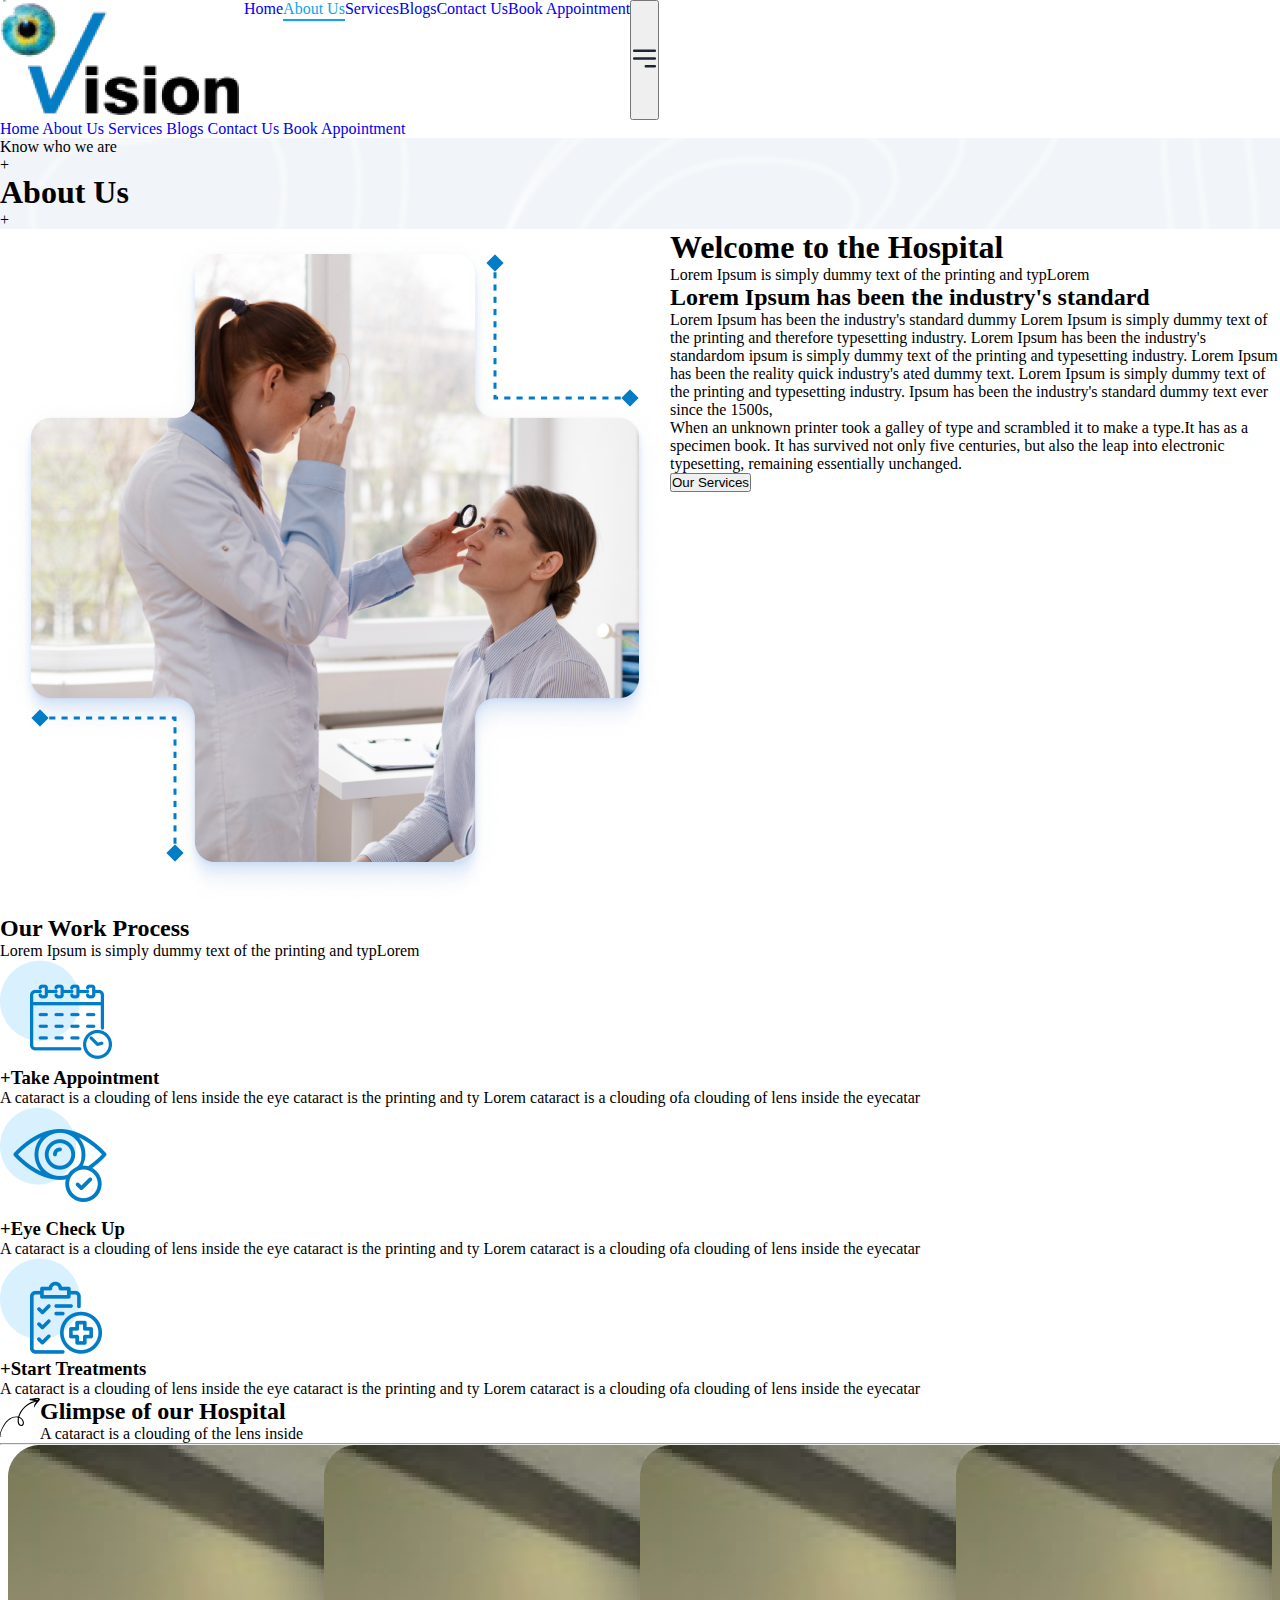
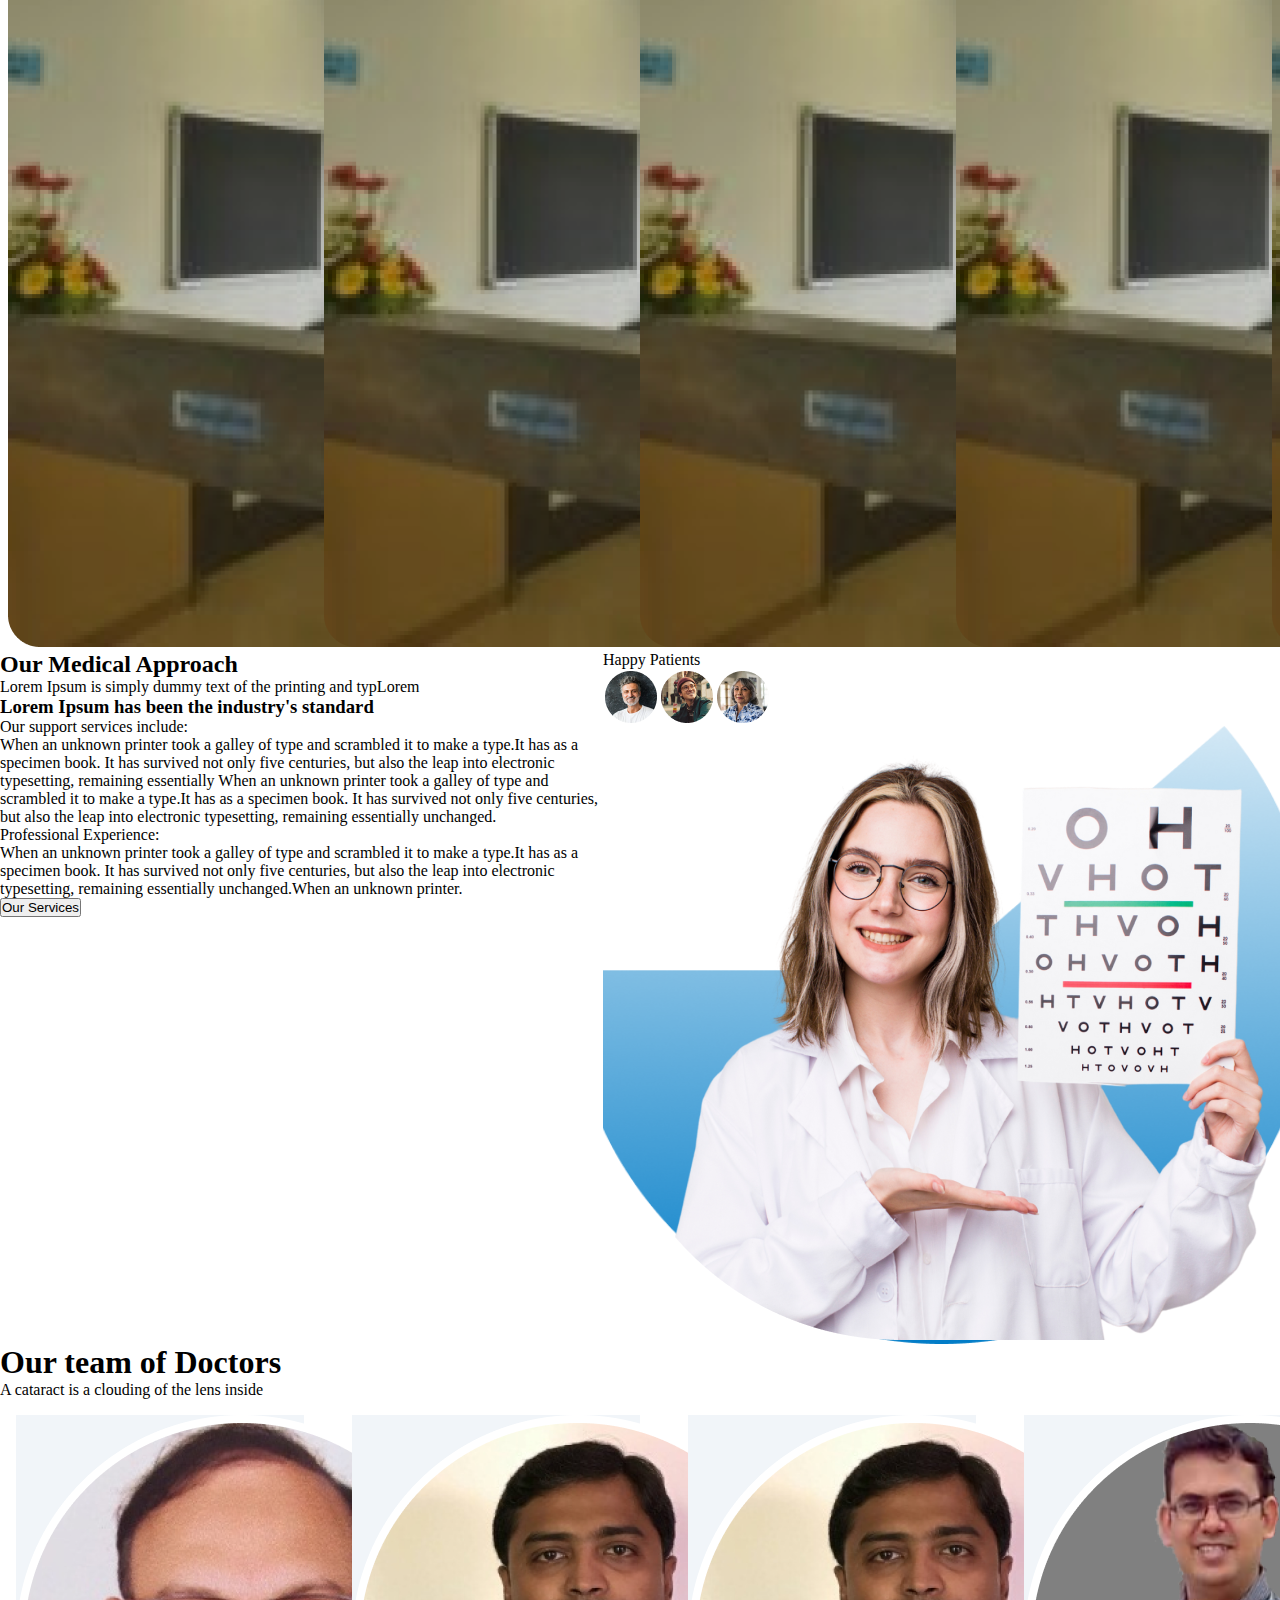
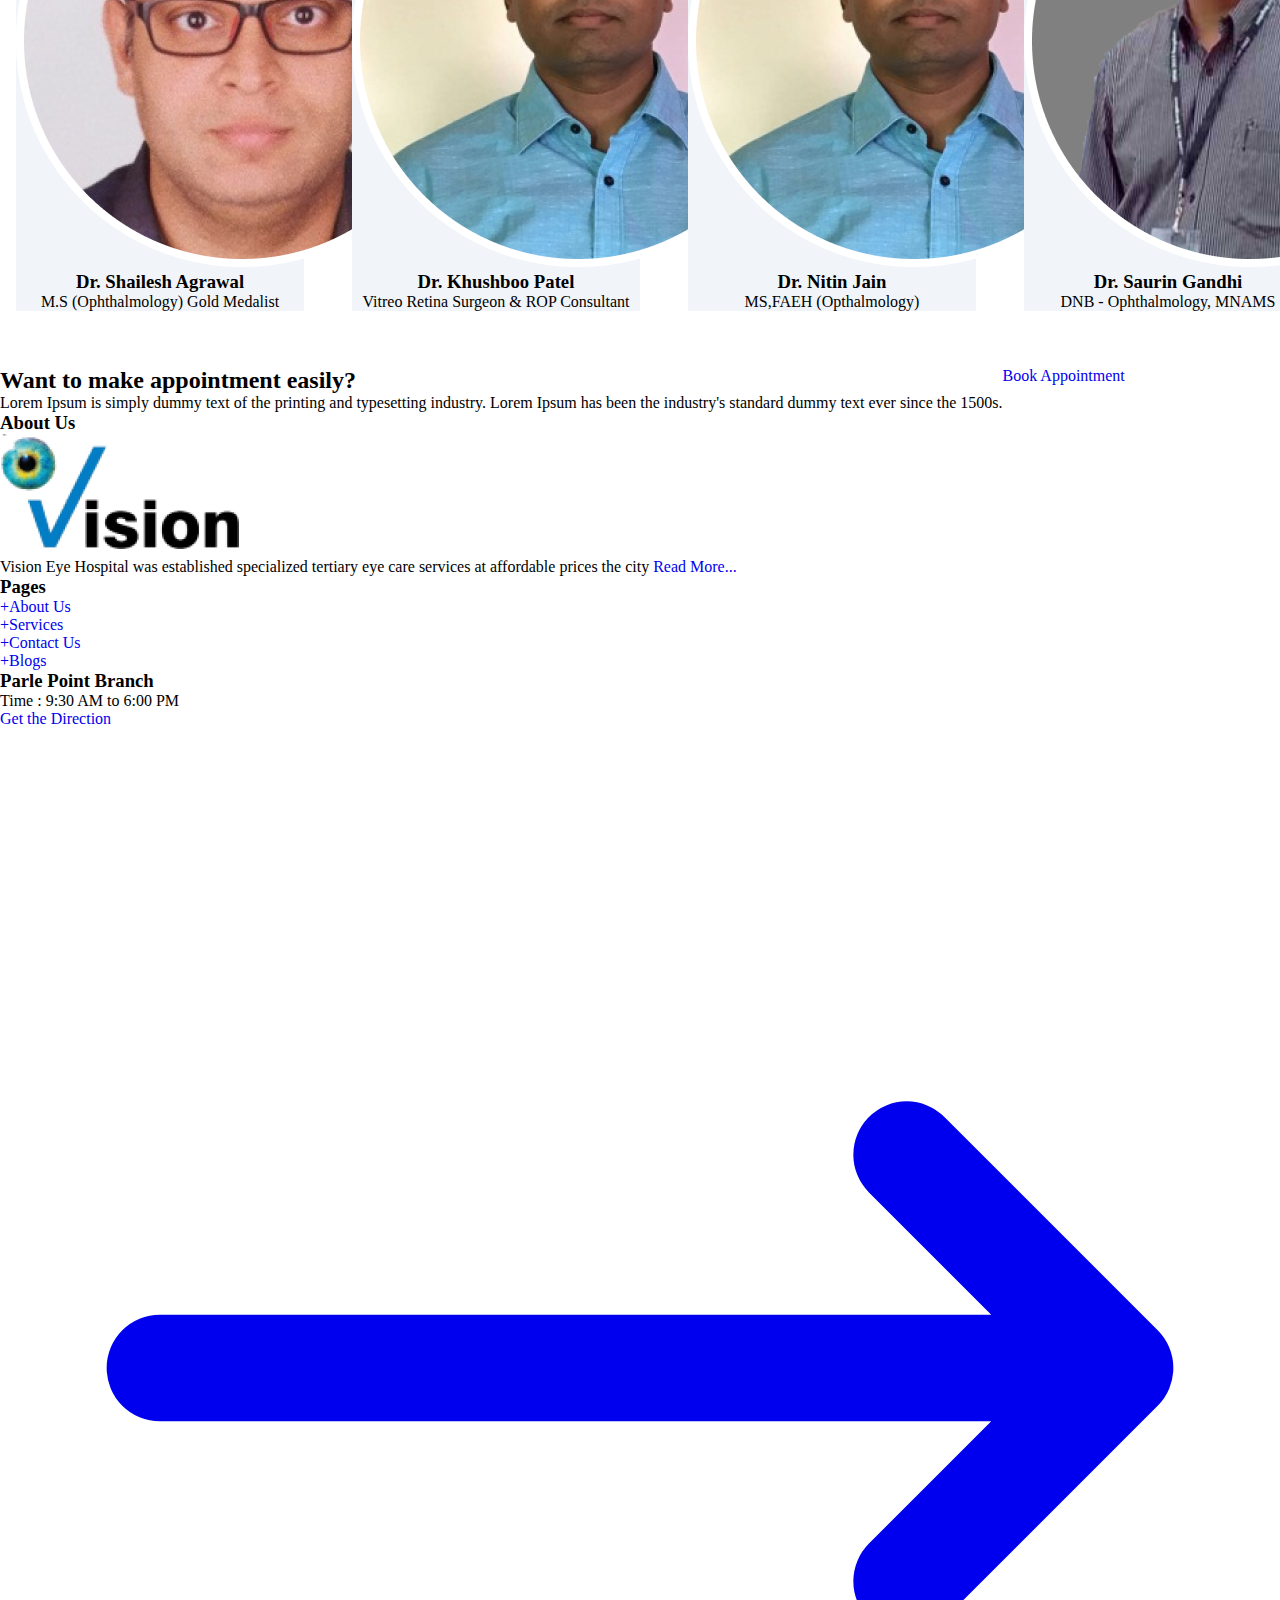
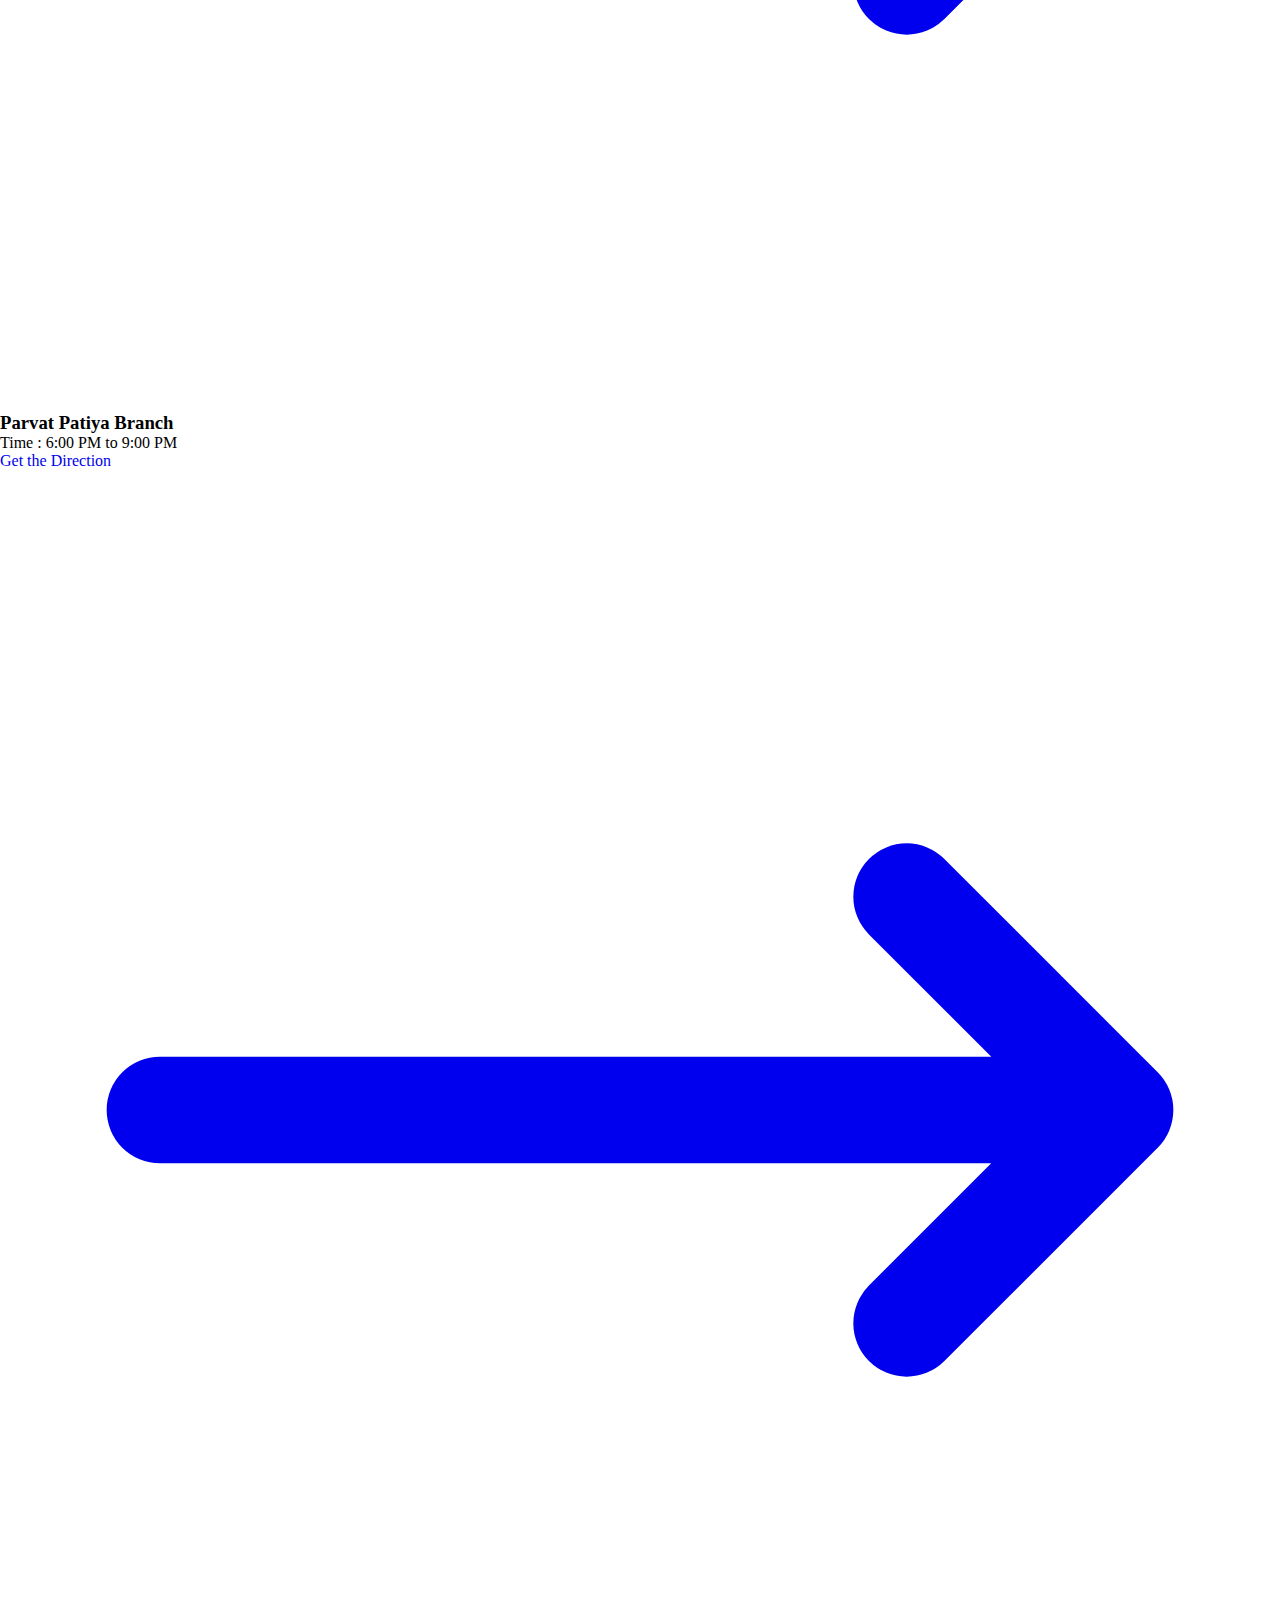
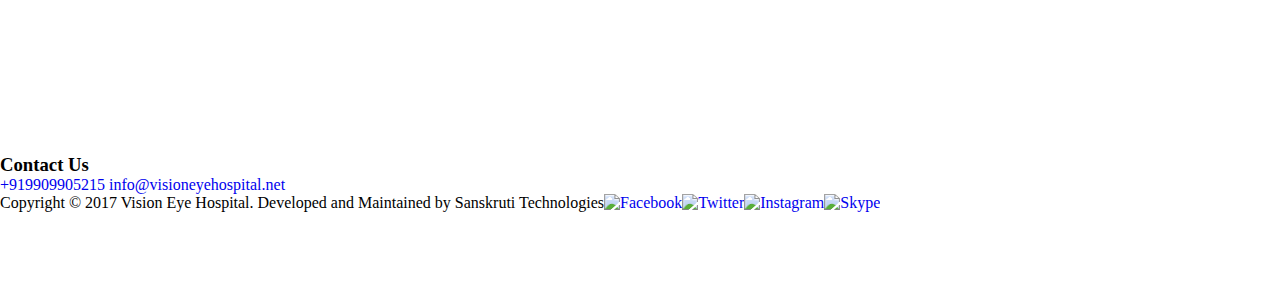
==== commit a417fb2b: "`Updated CSS styles for buttons and headers across multiple HTML files`" ====
--- a/about.html
+++ b/about.html
@@ -38,89 +38,73 @@
 </head>
 
 <body>
-        <!-- BEGINING OF HEADER  -->
-        <header class="border-b w-100 sticky top-0 bg-white z-50">
-                <div class="container mx-auto px-4 h-20 flex items-center justify-between">
-                        <!-- Logo -->
-                        <a href="/" class="flex items-center space-x-2">
-                                <img src="./Image/headerlogo.png" alt="Vision Logo" class="h-10 w-auto">
+      <!-- BEGINING OF HEADER  -->
+      <header class="border-b w-100 sticky top-0 bg-white z-50">
+        <div class="container mx-auto px-4 h-20 flex items-center justify-between">
+            <!-- Logo -->
+            <a href="./index.html" class="flex items-center space-x-2">
+                <img src="./Image/headerlogo.png" alt="Vision Logo" class="h-10 w-auto">
+            </a>
+
+            <!-- Desktop Navigation -->
+            <nav class="hidden md:block">
+                <ul class="flex items-center space-x-8">
+                    <li><a href="./index.html" class="nav-link  text-sm font-medium">Home</a></li>
+                    <li><a href="./about.html" class="nav-link active text-sm font-medium">About Us</a></li>
+                    <li class="dropdown relative">
+                        <a href="./Service.html" class="nav-link text-sm font-medium flex items-center  p-0">
+                            Services
+                            <svg class="w-4 h-4 ml-1" fill="none" stroke="currentColor" viewBox="0 0 24 24">
+                                <path stroke-linecap="round" stroke-linejoin="round" stroke-width="2"
+                                    d="M19 9l-7 7-7-7" />
+                            </svg>
                         </a>
-
-                        <!-- Desktop Navigation -->
-                        <nav class="hidden md:block">
-                                <ul class="flex items-center space-x-8">
-                                        <li><a href="./index.html" class="nav-link  text-sm font-medium">Home</a>
-                                        </li>
-                                        <li><a href="./about.html" class="nav-link active text-sm font-medium">About
-                                                        Us</a>
-                                        </li>
-                                        <li class="dropdown relative">
-                                                <a href="#" class="nav-link text-sm font-medium flex items-center p-0">
-                                                        Services
-                                                        <svg class="w-4 h-4 ml-1" fill="none" stroke="currentColor"
-                                                                viewBox="0 0 24 24">
-                                                                <path stroke-linecap="round" stroke-linejoin="round"
-                                                                        stroke-width="2" d="M19 9l-7 7-7-7" />
-                                                        </svg>
-                                                </a>
-                                                <div class="dropdown-content mt-2 py-2 border border-gray-200">
-                                                        <a href="/services/eye-examination"
-                                                                class="block px-4 py-2 text-sm hover:bg-gray-100">Eye
-                                                                Examination</a>
-                                                        <a href="/services/contact-lens"
-                                                                class="block px-4 py-2 text-sm hover:bg-gray-100">Contact
-                                                                Lens Fitting</a>
-                                                        <a href="/services/vision-therapy"
-                                                                class="block px-4 py-2 text-sm hover:bg-gray-100">Vision
-                                                                Therapy</a>
-                                                </div>
-                                        </li>
-                                        <li><a href="./Blog.html" class="nav-link text-sm font-medium">Blogs</a></li>
-                                        <li><a href="./contactUs.html" class="nav-link text-sm font-medium">Contact
-                                                        Us</a>
-                                        </li>
-                                </ul>
-                        </nav>
-
-                        <!-- Book Appointment Button -->
-                        <a href="./bookAppointment.html"
-                                class="bg-blue-500 hover:bg-blue-600 lg:block md:block hidden text-white px-4 py-2 rounded-md text-sm font-medium">
-                                Book Appointment
-                        </a>
-
-                        <!-- Mobile Menu Button -->
-                        <button class="md:hidden" id="mobile-menu-button">
-                                <svg width="25" height="19" viewBox="0 0 25 19" fill="none"
-                                        xmlns="http://www.w3.org/2000/svg">
-                                        <path d="M2.16602 1.75H22.8327M2.16602 9.5H22.8327M13.791 17.25H22.8327"
-                                                stroke="#1C2434" stroke-width="2.5" stroke-linecap="round"
-                                                stroke-linejoin="round" />
-                                </svg>
-
-                        </button>
-                </div>
-
-                <!-- Mobile Menu -->
-                <div class="mobile-menu md:hidden" id="mobile-menu">
-                        <div class="px-4 py-2 space-y-1">
-                                <a href="/" class="block px-3 py-2 text-base font-medium hover:bg-gray-100">Home</a>
-                                <a href="about.html"
-                                        class="block px-3 py-2 text-base font-medium hover:bg-gray-100">About
-                                        Us</a>
-                                <a href="/services"
-                                        class="block px-3 py-2 text-base font-medium hover:bg-gray-100">Services</a>
-                                <a href="./Blog.html"
-                                        class="block px-3 py-2 text-base font-medium hover:bg-gray-100">Blogs</a>
-                                <a href="/contactUs.html"
-                                        class="block px-3 py-2 text-base font-medium hover:bg-gray-100">Contact Us</a>
-                                <a href="./bookAppointment.html"
-                                        class="bg-blue-500 hover:bg-blue-600 text-white px-4 py-2 rounded-md text-sm font-medium">
-                                        Book Appointment
-                                </a>
-                        </div>
-                </div>
-        </header>
-        <!-- END OF HEADER  -->
+                        <div class="dropdown-content mt-2 py-2 border border-gray-200">
+                            <a href="/services/eye-examination" class="block px-4 py-2 text-sm hover:bg-gray-100">Eye
+                                Examination</a>
+                            <a href="/services/contact-lens" class="block px-4 py-2 text-sm hover:bg-gray-100">Contact
+                                Lens Fitting</a>
+                            <a href="/services/vision-therapy" class="block px-4 py-2 text-sm hover:bg-gray-100">Vision
+                                Therapy</a>
+                        </div>
+                    </li>
+                    <li><a href="./Blog.html" class="nav-link text-sm font-medium">Blogs</a></li>
+                    <li><a href="./contactUs.html" class="nav-link text-sm font-medium">Contact Us</a></li>
+                </ul>
+            </nav>
+
+            <!-- Book Appointment Button -->
+            <a href="./bookAppointment.html"
+                class=" bg-[#017CC7] hover:bg-blue-600 lg:block md:block hidden text-white px-4 py-2 rounded-md text-sm font-medium">
+                Book Appointment
+            </a>
+
+            <!-- Mobile Menu Button -->
+            <button class="md:hidden" id="mobile-menu-button">
+                <svg width="25" height="19" viewBox="0 0 25 19" fill="none" xmlns="http://www.w3.org/2000/svg">
+                    <path d="M2.16602 1.75H22.8327M2.16602 9.5H22.8327M13.791 17.25H22.8327" stroke="#1C2434"
+                        stroke-width="2.5" stroke-linecap="round" stroke-linejoin="round" />
+                </svg>
+
+            </button>
+        </div>
+
+        <!-- Mobile Menu -->
+        <div class="mobile-menu md:hidden" id="mobile-menu">
+            <div class="px-4 py-2 space-y-1">
+                <a href="./index.html" class="block px-3 py-2 text-base font-medium hover:bg-gray-100">Home</a>
+                <a href="./about.html" class="block px-3 py-2 text-base font-medium hover:bg-gray-100">About Us</a>
+                <a href="./Service.html" class="block px-3 py-2 text-base font-medium hover:bg-gray-100">Services</a>
+                <a href="./Blog.html" class="block px-3 py-2 text-base font-medium hover:bg-gray-100">Blogs</a>
+                <a href="./contactUs.html" class="block px-3 py-2 text-base font-medium hover:bg-gray-100">Contact Us</a>
+                <a href="./bookAppointment.html"
+                    class=" bg-[#017CC7] hover:bg-blue-600 text-white px-4 py-2 rounded-md text-sm font-medium">
+                    Book Appointment
+                </a>
+            </div>
+        </div>
+    </header>
+    <!-- END OF HEADER  -->
         <div class="min-h-[300px] bg-pattern relative">
                 <div class="bgpng z-10  opacity-0.5">
                         <div class="container mx-auto px-4 py-16 md:py-24">
@@ -128,7 +112,7 @@
                                         <!-- Label -->
                                         <div class="w-full  mb-4   flex justify-center items-center text-white text-lg">
                                                 <div
-                                                        class="text-sm text-white font-medium bg-blue-500  px-4 py-1 rounded-full">
+                                                        class="text-sm text-white font-medium bg-[#017CC7]  px-4 py-1 rounded-full">
                                                         Know who we are</div>
                                         </div>
 
--- a/CSS/about.css
+++ b/CSS/about.css
@@ -67,7 +67,9 @@
 }
 
 /* about page css */
-
+.bgpng {
+        background-image: url('/Image/bgpng.png');
+    }
 .Background {
         background-image: url('/Image/bgdoctor.png');
         background-size: cover;
